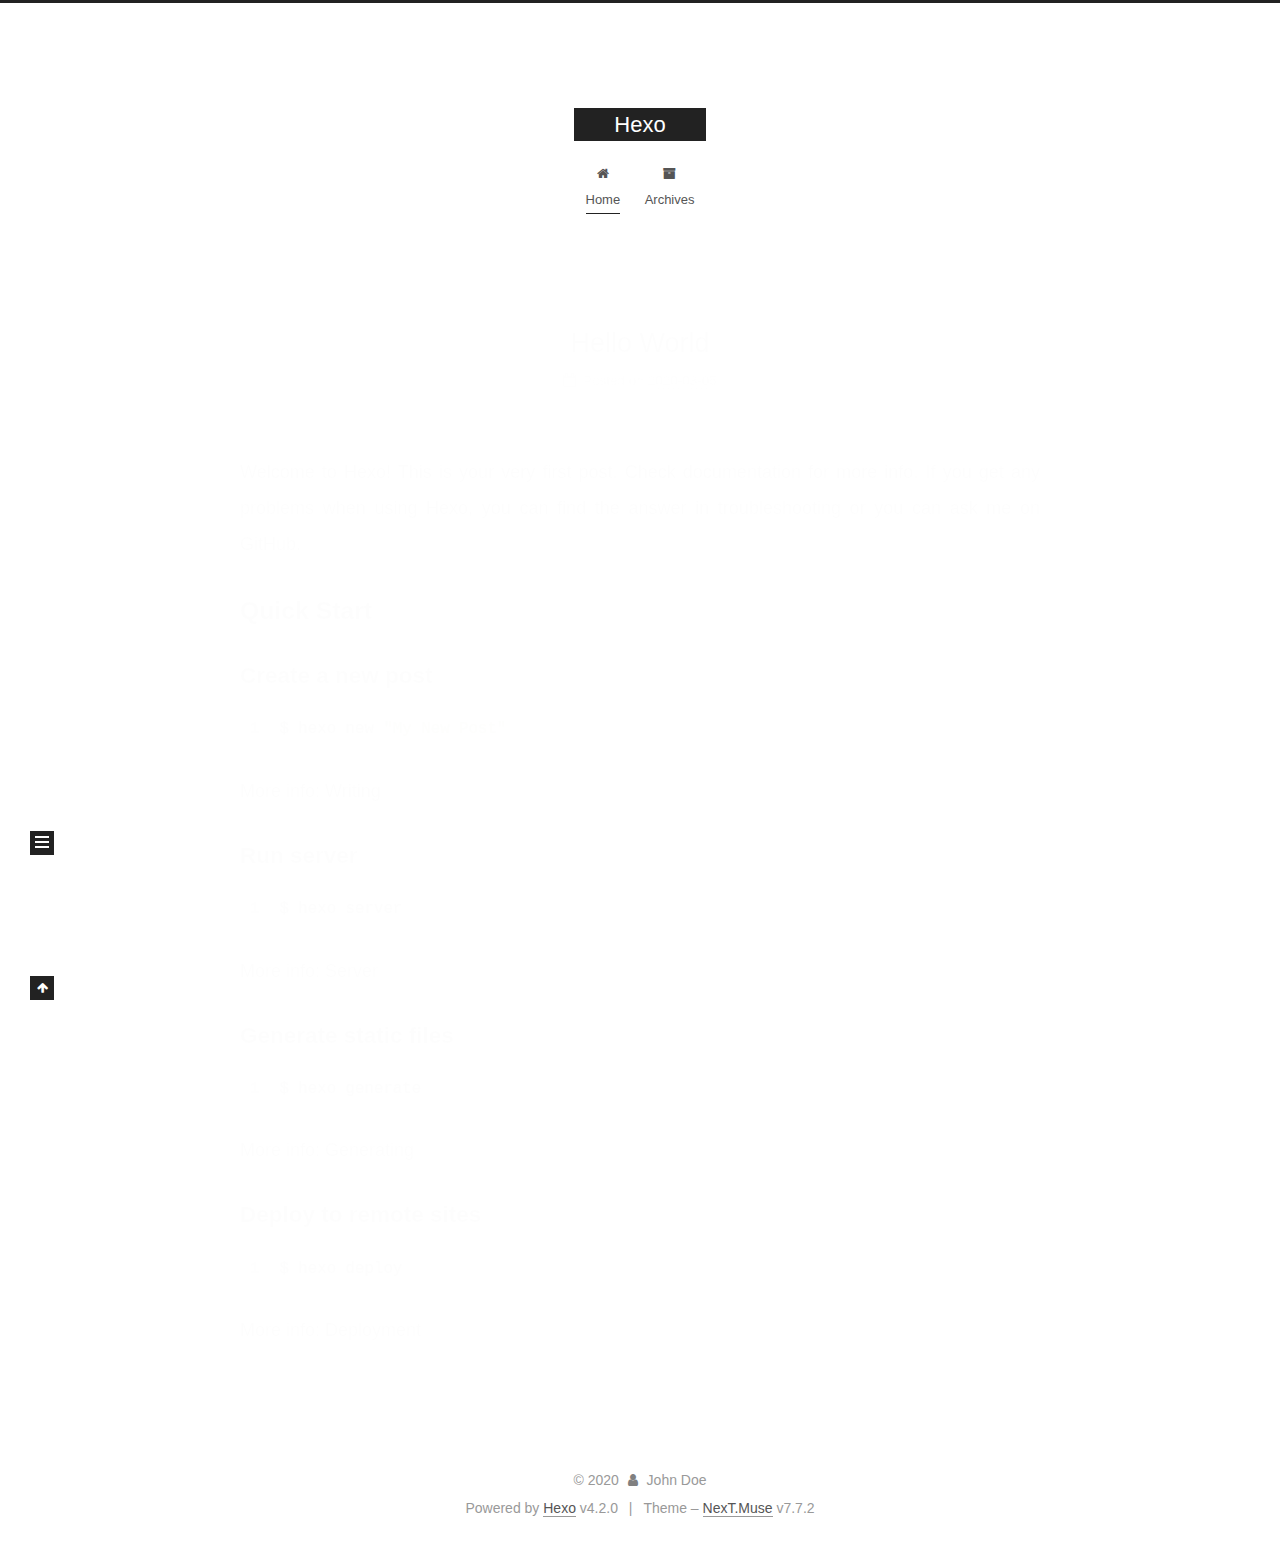
==== index.html @ c997bf0e "Site updated: 2020-03-05 22:31:22" ====
<!DOCTYPE html>
<html lang="en">
<head>
  <meta charset="UTF-8">
<meta name="viewport" content="width=device-width, initial-scale=1, maximum-scale=2">
<meta name="theme-color" content="#222">
<meta name="generator" content="Hexo 4.2.0">
  <link rel="apple-touch-icon" sizes="180x180" href="/images/apple-touch-icon-next.png">
  <link rel="icon" type="image/png" sizes="32x32" href="/images/favicon-32x32-next.png">
  <link rel="icon" type="image/png" sizes="16x16" href="/images/favicon-16x16-next.png">
  <link rel="mask-icon" href="/images/logo.svg" color="#222">

<link rel="stylesheet" href="/css/main.css">


<link rel="stylesheet" href="/lib/font-awesome/css/font-awesome.min.css">

<script id="hexo-configurations">
    var NexT = window.NexT || {};
    var CONFIG = {"hostname":"yoursite.com","root":"/","scheme":"Muse","version":"7.7.2","exturl":false,"sidebar":{"position":"left","display":"post","padding":18,"offset":12,"onmobile":false},"copycode":{"enable":false,"show_result":false,"style":null},"back2top":{"enable":true,"sidebar":false,"scrollpercent":false},"bookmark":{"enable":false,"color":"#222","save":"auto"},"fancybox":false,"mediumzoom":false,"lazyload":false,"pangu":false,"comments":{"style":"tabs","active":null,"storage":true,"lazyload":false,"nav":null},"algolia":{"hits":{"per_page":10},"labels":{"input_placeholder":"Search for Posts","hits_empty":"We didn't find any results for the search: ${query}","hits_stats":"${hits} results found in ${time} ms"}},"localsearch":{"enable":false,"trigger":"auto","top_n_per_article":1,"unescape":false,"preload":false},"motion":{"enable":true,"async":false,"transition":{"post_block":"fadeIn","post_header":"slideDownIn","post_body":"slideDownIn","coll_header":"slideLeftIn","sidebar":"slideUpIn"}}};
  </script>

  <meta property="og:type" content="website">
<meta property="og:title" content="Hexo">
<meta property="og:url" content="http://yoursite.com/index.html">
<meta property="og:site_name" content="Hexo">
<meta property="og:locale" content="en_US">
<meta property="article:author" content="John Doe">
<meta name="twitter:card" content="summary">

<link rel="canonical" href="http://yoursite.com/">


<script id="page-configurations">
  // https://hexo.io/docs/variables.html
  CONFIG.page = {
    sidebar: "",
    isHome : true,
    isPost : false
  };
</script>

  <title>Hexo</title>
  






  <noscript>
  <style>
  .use-motion .brand,
  .use-motion .menu-item,
  .sidebar-inner,
  .use-motion .post-block,
  .use-motion .pagination,
  .use-motion .comments,
  .use-motion .post-header,
  .use-motion .post-body,
  .use-motion .collection-header { opacity: initial; }

  .use-motion .site-title,
  .use-motion .site-subtitle {
    opacity: initial;
    top: initial;
  }

  .use-motion .logo-line-before i { left: initial; }
  .use-motion .logo-line-after i { right: initial; }
  </style>
</noscript>

</head>

<body itemscope itemtype="http://schema.org/WebPage">
  <div class="container use-motion">
    <div class="headband"></div>

    <header class="header" itemscope itemtype="http://schema.org/WPHeader">
      <div class="header-inner"><div class="site-brand-container">
  <div class="site-nav-toggle">
    <div class="toggle" aria-label="Toggle navigation bar">
      <span class="toggle-line toggle-line-first"></span>
      <span class="toggle-line toggle-line-middle"></span>
      <span class="toggle-line toggle-line-last"></span>
    </div>
  </div>

  <div class="site-meta">

    <div>
      <a href="/" class="brand" rel="start">
        <span class="logo-line-before"><i></i></span>
        <span class="site-title">Hexo</span>
        <span class="logo-line-after"><i></i></span>
      </a>
    </div>
  </div>

  <div class="site-nav-right">
    <div class="toggle popup-trigger">
    </div>
  </div>
</div>


<nav class="site-nav">
  
  <ul id="menu" class="menu">
        <li class="menu-item menu-item-home">

    <a href="/" rel="section"><i class="fa fa-fw fa-home"></i>Home</a>

  </li>
        <li class="menu-item menu-item-archives">

    <a href="/archives/" rel="section"><i class="fa fa-fw fa-archive"></i>Archives</a>

  </li>
  </ul>

</nav>
</div>
    </header>

    
  <div class="back-to-top">
    <i class="fa fa-arrow-up"></i>
    <span>0%</span>
  </div>


    <main class="main">
      <div class="main-inner">
        <div class="content-wrap">
          

          <div class="content">
            

  <div class="posts-expand">
        
  
  
  <article itemscope itemtype="http://schema.org/Article" class="post-block home" lang="en">
    <link itemprop="mainEntityOfPage" href="http://yoursite.com/2020/03/05/hello-world/">

    <span hidden itemprop="author" itemscope itemtype="http://schema.org/Person">
      <meta itemprop="image" content="/images/avatar.gif">
      <meta itemprop="name" content="John Doe">
      <meta itemprop="description" content="">
    </span>

    <span hidden itemprop="publisher" itemscope itemtype="http://schema.org/Organization">
      <meta itemprop="name" content="Hexo">
    </span>
      <header class="post-header">
        <h1 class="post-title" itemprop="name headline">
          
            <a href="/2020/03/05/hello-world/" class="post-title-link" itemprop="url">Hello World</a>
        </h1>

        <div class="post-meta">
            <span class="post-meta-item">
              <span class="post-meta-item-icon">
                <i class="fa fa-calendar-o"></i>
              </span>
              <span class="post-meta-item-text">Posted on</span>

              <time title="Created: 2020-03-05 21:38:35" itemprop="dateCreated datePublished" datetime="2020-03-05T21:38:35+08:00">2020-03-05</time>
            </span>

          

        </div>
      </header>

    
    
    
    <div class="post-body" itemprop="articleBody">

      
          <p>Welcome to <a href="https://hexo.io/" target="_blank" rel="noopener">Hexo</a>! This is your very first post. Check <a href="https://hexo.io/docs/" target="_blank" rel="noopener">documentation</a> for more info. If you get any problems when using Hexo, you can find the answer in <a href="https://hexo.io/docs/troubleshooting.html" target="_blank" rel="noopener">troubleshooting</a> or you can ask me on <a href="https://github.com/hexojs/hexo/issues" target="_blank" rel="noopener">GitHub</a>.</p>
<h2 id="Quick-Start"><a href="#Quick-Start" class="headerlink" title="Quick Start"></a>Quick Start</h2><h3 id="Create-a-new-post"><a href="#Create-a-new-post" class="headerlink" title="Create a new post"></a>Create a new post</h3><figure class="highlight bash"><table><tr><td class="gutter"><pre><span class="line">1</span><br></pre></td><td class="code"><pre><span class="line">$ hexo new <span class="string">"My New Post"</span></span><br></pre></td></tr></table></figure>

<p>More info: <a href="https://hexo.io/docs/writing.html" target="_blank" rel="noopener">Writing</a></p>
<h3 id="Run-server"><a href="#Run-server" class="headerlink" title="Run server"></a>Run server</h3><figure class="highlight bash"><table><tr><td class="gutter"><pre><span class="line">1</span><br></pre></td><td class="code"><pre><span class="line">$ hexo server</span><br></pre></td></tr></table></figure>

<p>More info: <a href="https://hexo.io/docs/server.html" target="_blank" rel="noopener">Server</a></p>
<h3 id="Generate-static-files"><a href="#Generate-static-files" class="headerlink" title="Generate static files"></a>Generate static files</h3><figure class="highlight bash"><table><tr><td class="gutter"><pre><span class="line">1</span><br></pre></td><td class="code"><pre><span class="line">$ hexo generate</span><br></pre></td></tr></table></figure>

<p>More info: <a href="https://hexo.io/docs/generating.html" target="_blank" rel="noopener">Generating</a></p>
<h3 id="Deploy-to-remote-sites"><a href="#Deploy-to-remote-sites" class="headerlink" title="Deploy to remote sites"></a>Deploy to remote sites</h3><figure class="highlight bash"><table><tr><td class="gutter"><pre><span class="line">1</span><br></pre></td><td class="code"><pre><span class="line">$ hexo deploy</span><br></pre></td></tr></table></figure>

<p>More info: <a href="https://hexo.io/docs/one-command-deployment.html" target="_blank" rel="noopener">Deployment</a></p>

      
    </div>

    
    
    
      <footer class="post-footer">
        <div class="post-eof"></div>
      </footer>
  </article>
  
  
  

  </div>

  



          </div>
          

<script>
  window.addEventListener('tabs:register', () => {
    let { activeClass } = CONFIG.comments;
    if (CONFIG.comments.storage) {
      activeClass = localStorage.getItem('comments_active') || activeClass;
    }
    if (activeClass) {
      let activeTab = document.querySelector(`a[href="#comment-${activeClass}"]`);
      if (activeTab) {
        activeTab.click();
      }
    }
  });
  if (CONFIG.comments.storage) {
    window.addEventListener('tabs:click', event => {
      if (!event.target.matches('.tabs-comment .tab-content .tab-pane')) return;
      let commentClass = event.target.classList[1];
      localStorage.setItem('comments_active', commentClass);
    });
  }
</script>

        </div>
          
  
  <div class="toggle sidebar-toggle">
    <span class="toggle-line toggle-line-first"></span>
    <span class="toggle-line toggle-line-middle"></span>
    <span class="toggle-line toggle-line-last"></span>
  </div>

  <aside class="sidebar">
    <div class="sidebar-inner">

      <ul class="sidebar-nav motion-element">
        <li class="sidebar-nav-toc">
          Table of Contents
        </li>
        <li class="sidebar-nav-overview">
          Overview
        </li>
      </ul>

      <!--noindex-->
      <div class="post-toc-wrap sidebar-panel">
      </div>
      <!--/noindex-->

      <div class="site-overview-wrap sidebar-panel">
        <div class="site-author motion-element" itemprop="author" itemscope itemtype="http://schema.org/Person">
  <p class="site-author-name" itemprop="name">John Doe</p>
  <div class="site-description" itemprop="description"></div>
</div>
<div class="site-state-wrap motion-element">
  <nav class="site-state">
      <div class="site-state-item site-state-posts">
          <a href="/archives/">
        
          <span class="site-state-item-count">1</span>
          <span class="site-state-item-name">posts</span>
        </a>
      </div>
  </nav>
</div>



      </div>

    </div>
  </aside>
  <div id="sidebar-dimmer"></div>


      </div>
    </main>

    <footer class="footer">
      <div class="footer-inner">
        

<div class="copyright">
  
  &copy; 
  <span itemprop="copyrightYear">2020</span>
  <span class="with-love">
    <i class="fa fa-user"></i>
  </span>
  <span class="author" itemprop="copyrightHolder">John Doe</span>
</div>
  <div class="powered-by">Powered by <a href="https://hexo.io/" class="theme-link" rel="noopener" target="_blank">Hexo</a> v4.2.0
  </div>
  <span class="post-meta-divider">|</span>
  <div class="theme-info">Theme – <a href="https://muse.theme-next.org/" class="theme-link" rel="noopener" target="_blank">NexT.Muse</a> v7.7.2
  </div>

        








      </div>
    </footer>
  </div>

  
  <script src="/lib/anime.min.js"></script>
  <script src="/lib/velocity/velocity.min.js"></script>
  <script src="/lib/velocity/velocity.ui.min.js"></script>

<script src="/js/utils.js"></script>

<script src="/js/motion.js"></script>


<script src="/js/schemes/muse.js"></script>


<script src="/js/next-boot.js"></script>




  















  

  

</body>
</html>
---- css/main.css ----
:root {
  --body-bg-color: #fff;
  --content-bg-color: #fff;
  --card-bg-color: #f5f5f5;
  --text-color: #555;
  --link-color: #555;
  --link-hover-color: #222;
  --brand-color: #fff;
  --brand-hover-color: #fff;
  --table-row-odd-bg-color: #f9f9f9;
  --table-row-hover-bg-color: #f5f5f5;
  --menu-item-bg-color: #f5f5f5;
}
html {
  line-height: 1.15; /* 1 */
  -webkit-text-size-adjust: 100%; /* 2 */
}
body {
  margin: 0;
}
main {
  display: block;
}
h1 {
  font-size: 2em;
  margin: 0.67em 0;
}
hr {
  box-sizing: content-box; /* 1 */
  height: 0; /* 1 */
  overflow: visible; /* 2 */
}
pre {
  font-family: monospace, monospace; /* 1 */
  font-size: 1em; /* 2 */
}
a {
  background: transparent;
}
abbr[title] {
  border-bottom: none; /* 1 */
  text-decoration: underline; /* 2 */
  text-decoration: underline dotted; /* 2 */
}
b,
strong {
  font-weight: bolder;
}
code,
kbd,
samp {
  font-family: monospace, monospace; /* 1 */
  font-size: 1em; /* 2 */
}
small {
  font-size: 80%;
}
sub,
sup {
  font-size: 75%;
  line-height: 0;
  position: relative;
  vertical-align: baseline;
}
sub {
  bottom: -0.25em;
}
sup {
  top: -0.5em;
}
img {
  border-style: none;
}
button,
input,
optgroup,
select,
textarea {
  font-family: inherit; /* 1 */
  font-size: 100%; /* 1 */
  line-height: 1.15; /* 1 */
  margin: 0; /* 2 */
}
button,
input {
/* 1 */
  overflow: visible;
}
button,
select {
/* 1 */
  text-transform: none;
}
button,
[type='button'],
[type='reset'],
[type='submit'] {
  -webkit-appearance: button;
}
button::-moz-focus-inner,
[type='button']::-moz-focus-inner,
[type='reset']::-moz-focus-inner,
[type='submit']::-moz-focus-inner {
  border-style: none;
  padding: 0;
}
button:-moz-focusring,
[type='button']:-moz-focusring,
[type='reset']:-moz-focusring,
[type='submit']:-moz-focusring {
  outline: 1px dotted ButtonText;
}
fieldset {
  padding: 0.35em 0.75em 0.625em;
}
legend {
  box-sizing: border-box; /* 1 */
  color: inherit; /* 2 */
  display: table; /* 1 */
  max-width: 100%; /* 1 */
  padding: 0; /* 3 */
  white-space: normal; /* 1 */
}
progress {
  vertical-align: baseline;
}
textarea {
  overflow: auto;
}
[type='checkbox'],
[type='radio'] {
  box-sizing: border-box; /* 1 */
  padding: 0; /* 2 */
}
[type='number']::-webkit-inner-spin-button,
[type='number']::-webkit-outer-spin-button {
  height: auto;
}
[type='search'] {
  outline-offset: -2px; /* 2 */
  -webkit-appearance: textfield; /* 1 */
}
[type='search']::-webkit-search-decoration {
  -webkit-appearance: none;
}
::-webkit-file-upload-button {
  font: inherit; /* 2 */
  -webkit-appearance: button; /* 1 */
}
details {
  display: block;
}
summary {
  display: list-item;
}
template {
  display: none;
}
[hidden] {
  display: none;
}
::selection {
  background: #262a30;
  color: #fff;
}
html,
body {
  height: 100%;
}
body {
  background: var(--body-bg-color);
  color: var(--text-color);
  font-family: 'Lato', "PingFang SC", "Microsoft YaHei", sans-serif;
  font-size: 1em;
  line-height: 2;
}
@media (max-width: 991px) {
  body {
    padding-left: 0 !important;
    padding-right: 0 !important;
  }
}
h1,
h2,
h3,
h4,
h5,
h6 {
  font-family: 'Lato', "PingFang SC", "Microsoft YaHei", sans-serif;
  font-weight: bold;
  line-height: 1.5;
  margin: 20px 0 15px;
}
h1 {
  font-size: 1.5em;
}
h2 {
  font-size: 1.375em;
}
h3 {
  font-size: 1.25em;
}
h4 {
  font-size: 1.125em;
}
h5 {
  font-size: 1em;
}
h6 {
  font-size: 0.875em;
}
p {
  margin: 0 0 20px 0;
}
a,
span.exturl {
  border-bottom: 1px solid #999;
  color: var(--link-color);
  outline: 0;
  text-decoration: none;
  overflow-wrap: break-word;
  word-wrap: break-word;
  cursor: pointer;
}
a:hover,
span.exturl:hover {
  border-bottom-color: var(--link-hover-color);
  color: var(--link-hover-color);
}
iframe,
img,
video {
  display: block;
  margin-left: auto;
  margin-right: auto;
  max-width: 100%;
}
hr {
  background-image: repeating-linear-gradient(-45deg, #ddd, #ddd 4px, transparent 4px, transparent 8px);
  border: 0;
  height: 3px;
  margin: 40px 0;
}
blockquote {
  border-left: 4px solid #ddd;
  color: #666;
  margin: 0;
  padding: 0 15px;
}
blockquote cite::before {
  content: '-';
  padding: 0 5px;
}
dt {
  font-weight: bold;
}
dd {
  margin: 0;
  padding: 0;
}
kbd {
  background-color: #f5f5f5;
  background-image: linear-gradient(#eee, #fff, #eee);
  border: 1px solid #ccc;
  border-radius: 0.2em;
  box-shadow: 0.1em 0.1em 0.2em rgba(0,0,0,0.1);
  font-family: inherit;
  padding: 0.1em 0.3em;
  white-space: nowrap;
}
.table-container {
  overflow: auto;
}
table {
  border-collapse: collapse;
  border-spacing: 0;
  font-size: 0.875em;
  margin: 0 0 20px 0;
  width: 100%;
}
tbody tr:nth-of-type(odd) {
  background: var(--table-row-odd-bg-color);
}
tbody tr:hover {
  background: var(--table-row-hover-bg-color);
}
caption,
th,
td {
  font-weight: normal;
  padding: 8px;
  text-align: left;
  vertical-align: middle;
}
th,
td {
  border: 1px solid #ddd;
  border-bottom: 3px solid #ddd;
}
th {
  font-weight: 700;
  padding-bottom: 10px;
}
td {
  border-bottom-width: 1px;
}
.btn {
  background: #222;
  border: 2px solid #222;
  border-radius: 0;
  color: #fff;
  display: inline-block;
  font-size: 0.875em;
  line-height: 2;
  padding: 0 20px;
  text-decoration: none;
  transition-property: background-color;
  transition-delay: 0s;
  transition-duration: 0.2s;
  transition-timing-function: ease-in-out;
}
.btn:hover {
  background: #fff;
  border-color: #222;
  color: #222;
}
.btn + .btn {
  margin: 0 0 8px 8px;
}
.btn .fa-fw {
  text-align: left;
  width: 1.285714285714286em;
}
.toggle {
  line-height: 0;
}
.toggle .toggle-line {
  background: #fff;
  display: inline-block;
  height: 2px;
  left: 0;
  position: relative;
  top: 0;
  transition: all 0.4s;
  vertical-align: top;
  width: 100%;
}
.toggle .toggle-line:not(:first-child) {
  margin-top: 3px;
}
.toggle.toggle-arrow .toggle-line-first {
  left: 50%;
  top: 2px;
  transform: rotate(45deg);
  width: 50%;
}
.toggle.toggle-arrow .toggle-line-middle {
  left: 2px;
  width: 90%;
}
.toggle.toggle-arrow .toggle-line-last {
  left: 50%;
  top: -2px;
  transform: rotate(-45deg);
  width: 50%;
}
.toggle.toggle-close .toggle-line-first {
  transform: rotate(-45deg);
  top: 5px;
}
.toggle.toggle-close .toggle-line-middle {
  opacity: 0;
}
.toggle.toggle-close .toggle-line-last {
  transform: rotate(45deg);
  top: -5px;
}
.highlight,
pre {
  background: #f7f7f7;
  color: #4d4d4c;
  line-height: 1.6;
  margin: 0 auto 20px;
}
pre,
code {
  font-family: consolas, Menlo, monospace, "PingFang SC", "Microsoft YaHei";
}
code {
  background: #eee;
  border-radius: 3px;
  color: #555;
  padding: 2px 4px;
  overflow-wrap: break-word;
  word-wrap: break-word;
}
.highlight *::selection {
  background: #d6d6d6;
}
.highlight pre {
  border: 0;
  margin: 0;
  padding: 10px 0;
}
.highlight table {
  border: 0;
  margin: 0;
  width: auto;
}
.highlight td {
  border: 0;
  padding: 0;
}
.highlight figcaption {
  background: #eee;
  color: #4d4d4c;
  display: flex;
  font-size: 0.875em;
  justify-content: space-between;
  line-height: 1.2;
  padding: 0.5em;
}
.highlight figcaption a {
  color: #4d4d4c;
}
.highlight figcaption a:hover {
  border-bottom-color: #4d4d4c;
}
.highlight .gutter {
  -moz-user-select: none;
  -ms-user-select: none;
  -webkit-user-select: none;
  user-select: none;
}
.highlight .gutter pre {
  background: #eff2f3;
  color: #869194;
  padding-left: 10px;
  padding-right: 10px;
  text-align: right;
}
.highlight .code pre {
  background: #f7f7f7;
  padding-left: 10px;
  width: 100%;
}
.gist table {
  width: auto;
}
.gist table td {
  border: 0;
}
pre {
  overflow: auto;
  padding: 10px;
}
pre code {
  background: none;
  color: #4d4d4c;
  font-size: 0.875em;
  padding: 0;
  text-shadow: none;
}
pre .deletion {
  background: #fdd;
}
pre .addition {
  background: #dfd;
}
pre .meta {
  color: #eab700;
  -moz-user-select: none;
  -ms-user-select: none;
  -webkit-user-select: none;
  user-select: none;
}
pre .comment {
  color: #8e908c;
}
pre .variable,
pre .attribute,
pre .tag,
pre .name,
pre .regexp,
pre .ruby .constant,
pre .xml .tag .title,
pre .xml .pi,
pre .xml .doctype,
pre .html .doctype,
pre .css .id,
pre .css .class,
pre .css .pseudo {
  color: #c82829;
}
pre .number,
pre .preprocessor,
pre .built_in,
pre .builtin-name,
pre .literal,
pre .params,
pre .constant,
pre .command {
  color: #f5871f;
}
pre .ruby .class .title,
pre .css .rules .attribute,
pre .string,
pre .symbol,
pre .value,
pre .inheritance,
pre .header,
pre .ruby .symbol,
pre .xml .cdata,
pre .special,
pre .formula {
  color: #718c00;
}
pre .title,
pre .css .hexcolor {
  color: #3e999f;
}
pre .function,
pre .python .decorator,
pre .python .title,
pre .ruby .function .title,
pre .ruby .title .keyword,
pre .perl .sub,
pre .javascript .title,
pre .coffeescript .title {
  color: #4271ae;
}
pre .keyword,
pre .javascript .function {
  color: #8959a8;
}
.blockquote-center {
  border-left: none;
  margin: 40px 0;
  padding: 0;
  position: relative;
  text-align: center;
}
.blockquote-center::before,
.blockquote-center::after {
  background-repeat: no-repeat;
  background-size: 22px 22px;
  content: ' ';
  display: block;
  height: 24px;
  opacity: 0.2;
  position: absolute;
  width: 100%;
}
.blockquote-center::before {
  background-image: url("../images/quote-l.svg");
  background-position: 0 -6px;
  border-top: 1px solid #ccc;
  top: -20px;
}
.blockquote-center::after {
  background-image: url("../images/quote-r.svg");
  background-position: 100% 8px;
  border-bottom: 1px solid #ccc;
  bottom: -20px;
}
.blockquote-center p,
.blockquote-center div {
  text-align: center;
}
.post-body .group-picture img {
  margin: 0 auto;
  padding: 0 3px;
}
.group-picture-row {
  margin-bottom: 6px;
  overflow: hidden;
}
.group-picture-column {
  float: left;
  margin-bottom: 10px;
}
.post-body .label {
  color: #555;
  display: inline;
  padding: 0 2px;
}
.post-body .label.default {
  background: #f0f0f0;
}
.post-body .label.primary {
  background: #efe6f7;
}
.post-body .label.info {
  background: #e5f2f8;
}
.post-body .label.success {
  background: #e7f4e9;
}
.post-body .label.warning {
  background: #fcf6e1;
}
.post-body .label.danger {
  background: #fae8eb;
}
.post-body .tabs {
  margin-bottom: 20px;
}
.post-body .tabs,
.tabs-comment {
  display: block;
  padding-top: 10px;
  position: relative;
}
.post-body .tabs ul.nav-tabs,
.tabs-comment ul.nav-tabs {
  display: flex;
  flex-wrap: wrap;
  margin: 0;
  margin-bottom: -1px;
  padding: 0;
}
@media (max-width: 413px) {
  .post-body .tabs ul.nav-tabs,
  .tabs-comment ul.nav-tabs {
    display: block;
    margin-bottom: 5px;
  }
}
.post-body .tabs ul.nav-tabs li.tab,
.tabs-comment ul.nav-tabs li.tab {
  border-bottom: 1px solid #ddd;
  border-left: 1px solid transparent;
  border-right: 1px solid transparent;
  border-top: 3px solid transparent;
  flex-grow: 1;
  list-style-type: none;
  border-radius: 0 0 0 0;
}
@media (max-width: 413px) {
  .post-body .tabs ul.nav-tabs li.tab,
  .tabs-comment ul.nav-tabs li.tab {
    border-bottom: 1px solid transparent;
    border-left: 3px solid transparent;
    border-right: 1px solid transparent;
    border-top: 1px solid transparent;
  }
}
@media (max-width: 413px) {
  .post-body .tabs ul.nav-tabs li.tab,
  .tabs-comment ul.nav-tabs li.tab {
    border-radius: 0;
  }
}
.post-body .tabs ul.nav-tabs li.tab a,
.tabs-comment ul.nav-tabs li.tab a {
  border-bottom: initial;
  display: block;
  line-height: 1.8;
  outline: 0;
  padding: 0.25em 0.75em;
  text-align: center;
  transition-delay: 0s;
  transition-duration: 0.2s;
  transition-timing-function: ease-out;
}
.post-body .tabs ul.nav-tabs li.tab a i,
.tabs-comment ul.nav-tabs li.tab a i {
  width: 1.285714285714286em;
}
.post-body .tabs ul.nav-tabs li.tab.active,
.tabs-comment ul.nav-tabs li.tab.active {
  border-bottom: 1px solid transparent;
  border-left: 1px solid #ddd;
  border-right: 1px solid #ddd;
  border-top: 3px solid #fc6423;
}
@media (max-width: 413px) {
  .post-body .tabs ul.nav-tabs li.tab.active,
  .tabs-comment ul.nav-tabs li.tab.active {
    border-bottom: 1px solid #ddd;
    border-left: 3px solid #fc6423;
    border-right: 1px solid #ddd;
    border-top: 1px solid #ddd;
  }
}
.post-body .tabs ul.nav-tabs li.tab.active a,
.tabs-comment ul.nav-tabs li.tab.active a {
  color: var(--link-color);
  cursor: default;
}
.post-body .tabs .tab-content .tab-pane,
.tabs-comment .tab-content .tab-pane {
  border: 1px solid #ddd;
  border-top: 0;
  padding: 20px 20px 0 20px;
  border-radius: 0;
}
.post-body .tabs .tab-content .tab-pane:not(.active),
.tabs-comment .tab-content .tab-pane:not(.active) {
  display: none;
}
.post-body .tabs .tab-content .tab-pane.active,
.tabs-comment .tab-content .tab-pane.active {
  display: block;
}
.post-body .tabs .tab-content .tab-pane.active:nth-of-type(1),
.tabs-comment .tab-content .tab-pane.active:nth-of-type(1) {
  border-radius: 0 0 0 0;
}
@media (max-width: 413px) {
  .post-body .tabs .tab-content .tab-pane.active:nth-of-type(1),
  .tabs-comment .tab-content .tab-pane.active:nth-of-type(1) {
    border-radius: 0;
  }
}
.post-body .note {
  border-radius: 3px;
  margin-bottom: 20px;
  padding: 1em;
  position: relative;
  border: 1px solid #eee;
  border-left-width: 5px;
}
.post-body .note h2,
.post-body .note h3,
.post-body .note h4,
.post-body .note h5,
.post-body .note h6 {
  margin-top: 0;
  border-bottom: initial;
  margin-bottom: 0;
  padding-top: 0;
}
.post-body .note p:first-child,
.post-body .note ul:first-child,
.post-body .note ol:first-child,
.post-body .note table:first-child,
.post-body .note pre:first-child,
.post-body .note blockquote:first-child,
.post-body .note img:first-child {
  margin-top: 0;
}
.post-body .note p:last-child,
.post-body .note ul:last-child,
.post-body .note ol:last-child,
.post-body .note table:last-child,
.post-body .note pre:last-child,
.post-body .note blockquote:last-child,
.post-body .note img:last-child {
  margin-bottom: 0;
}
.post-body .note.default {
  border-left-color: #777;
}
.post-body .note.default h2,
.post-body .note.default h3,
.post-body .note.default h4,
.post-body .note.default h5,
.post-body .note.default h6 {
  color: #777;
}
.post-body .note.primary {
  border-left-color: #6f42c1;
}
.post-body .note.primary h2,
.post-body .note.primary h3,
.post-body .note.primary h4,
.post-body .note.primary h5,
.post-body .note.primary h6 {
  color: #6f42c1;
}
.post-body .note.info {
  border-left-color: #428bca;
}
.post-body .note.info h2,
.post-body .note.info h3,
.post-body .note.info h4,
.post-body .note.info h5,
.post-body .note.info h6 {
  color: #428bca;
}
.post-body .note.success {
  border-left-color: #5cb85c;
}
.post-body .note.success h2,
.post-body .note.success h3,
.post-body .note.success h4,
.post-body .note.success h5,
.post-body .note.success h6 {
  color: #5cb85c;
}
.post-body .note.warning {
  border-left-color: #f0ad4e;
}
.post-body .note.warning h2,
.post-body .note.warning h3,
.post-body .note.warning h4,
.post-body .note.warning h5,
.post-body .note.warning h6 {
  color: #f0ad4e;
}
.post-body .note.danger {
  border-left-color: #d9534f;
}
.post-body .note.danger h2,
.post-body .note.danger h3,
.post-body .note.danger h4,
.post-body .note.danger h5,
.post-body .note.danger h6 {
  color: #d9534f;
}
.pagination .prev,
.pagination .next,
.pagination .page-number,
.pagination .space {
  display: inline-block;
  margin: 0 10px;
  padding: 0 11px;
  position: relative;
  top: -1px;
}
@media (max-width: 767px) {
  .pagination .prev,
  .pagination .next,
  .pagination .page-number,
  .pagination .space {
    margin: 0 5px;
  }
}
.pagination {
  border-top: 1px solid #eee;
  margin: 120px 0 0;
  text-align: center;
}
.pagination .prev,
.pagination .next,
.pagination .page-number {
  border-bottom: 0;
  border-top: 1px solid #eee;
  transition-property: border-color;
  transition-delay: 0s;
  transition-duration: 0.2s;
  transition-timing-function: ease-in-out;
}
.pagination .prev:hover,
.pagination .next:hover,
.pagination .page-number:hover {
  border-top-color: #222;
}
.pagination .space {
  margin: 0;
  padding: 0;
}
.pagination .prev {
  margin-left: 0;
}
.pagination .next {
  margin-right: 0;
}
.pagination .page-number.current {
  background: #ccc;
  border-top-color: #ccc;
  color: #fff;
}
@media (max-width: 767px) {
  .pagination {
    border-top: none;
  }
  .pagination .prev,
  .pagination .next,
  .pagination .page-number {
    border-bottom: 1px solid #eee;
    border-top: 0;
    margin-bottom: 10px;
    padding: 0 10px;
  }
  .pagination .prev:hover,
  .pagination .next:hover,
  .pagination .page-number:hover {
    border-bottom-color: #222;
  }
}
.comments {
  margin: 60px 20px 0;
  overflow: hidden;
}
.comment-button-group {
  display: flex;
  flex-wrap: wrap-reverse;
  justify-content: center;
  margin: 1em 0;
}
.comment-button-group .comment-button {
  margin: 0.1em 0.2em;
}
.comment-button-group .comment-button.active {
  background: #fff;
  border-color: #222;
  color: #222;
}
.comment-position {
  display: none;
}
.comment-position.active {
  display: block;
}
.tabs-comment {
  background: var(--content-bg-color);
  margin-top: 4em;
  padding-top: 0;
}
.tabs-comment .comments {
  border: 0;
  box-shadow: none;
  margin-top: 0;
  padding-top: 0;
}
.container {
  min-height: 100%;
  position: relative;
}
.main-inner {
  margin: 0 auto;
  width: 700px;
}
@media (min-width: 1200px) {
  .main-inner {
    width: 800px;
  }
}
@media (min-width: 1600px) {
  .main-inner {
    width: 900px;
  }
}
.header {
  background: transparent;
}
.header-inner {
  margin: 0 auto;
  width: 700px;
}
@media (min-width: 1200px) {
  .header-inner {
    width: 800px;
  }
}
@media (min-width: 1600px) {
  .header-inner {
    width: 900px;
  }
}
.site-brand-container {
  display: flex;
  flex-shrink: 0;
  padding: 0 10px;
}
.headband {
  background: #222;
  height: 3px;
}
.site-meta {
  flex-grow: 1;
  text-align: center;
}
@media (max-width: 767px) {
  .site-meta {
    text-align: center;
  }
}
.brand {
  border-bottom: none;
  color: var(--brand-color);
  display: inline-block;
  line-height: 1.375em;
  padding: 0 40px;
  position: relative;
}
.brand:hover {
  color: var(--brand-hover-color);
}
.site-title {
  display: inline-block;
  font-family: 'Lato', "PingFang SC", "Microsoft YaHei", sans-serif;
  font-size: 1.375em;
  font-weight: normal;
  line-height: 1.5;
  vertical-align: top;
}
.site-subtitle {
  color: #999;
  font-size: 0.8125em;
  margin: 10px 0;
}
.use-motion .brand {
  opacity: 0;
}
.use-motion .site-title,
.use-motion .site-subtitle,
.use-motion .custom-logo-image {
  opacity: 0;
  position: relative;
  top: -10px;
}
.site-nav-toggle,
.site-nav-right {
  display: none;
}
@media (max-width: 767px) {
  .site-nav-toggle,
  .site-nav-right {
    display: flex;
    flex-direction: column;
    justify-content: center;
  }
}
.site-nav-toggle .toggle,
.site-nav-right .toggle {
  color: var(--text-color);
  padding: 10px;
  width: 22px;
}
.site-nav-toggle .toggle .toggle-line,
.site-nav-right .toggle .toggle-line {
  background: var(--text-color);
  border-radius: 1px;
}
.site-nav {
  display: block;
}
@media (max-width: 767px) {
  .site-nav {
    clear: both;
    display: none;
  }
}
.site-nav.site-nav-on {
  display: block;
}
.menu {
  margin-top: 20px;
  padding-left: 0;
  text-align: center;
}
.menu-item {
  display: inline-block;
  list-style: none;
  margin: 0 10px;
}
@media (max-width: 767px) {
  .menu-item {
    display: block;
    margin-top: 10px;
  }
  .menu-item.menu-item-search {
    display: none;
  }
}
.menu-item a,
.menu-item span.exturl {
  border-bottom: 0;
  display: block;
  font-size: 0.8125em;
  transition-property: border-color;
  transition-delay: 0s;
  transition-duration: 0.2s;
  transition-timing-function: ease-in-out;
}
@media (hover: none) {
  .menu-item a:hover,
  .menu-item span.exturl:hover {
    border-bottom-color: transparent !important;
  }
}
.menu-item .fa {
  margin-right: 8px;
}
.menu-item .badge {
  display: inline-block;
  font-weight: bold;
  line-height: 1;
  margin-left: 0.35em;
  margin-top: 0.35em;
  text-align: center;
  white-space: nowrap;
}
@media (max-width: 767px) {
  .menu-item .badge {
    float: right;
    margin-left: 0;
  }
}
.menu-item-active a,
.menu .menu-item a:hover,
.menu .menu-item span.exturl:hover {
  background: var(--menu-item-bg-color);
}
.use-motion .menu-item {
  opacity: 0;
}
.sidebar {
  background: #222;
  bottom: 0;
  box-shadow: inset 0 2px 6px #000;
  position: fixed;
  top: 0;
}
@media (max-width: 991px) {
  .sidebar {
    display: none;
  }
}
.sidebar-inner {
  color: #999;
  padding: 18px 10px;
  text-align: center;
}
.cc-license {
  margin-top: 10px;
  text-align: center;
}
.cc-license .cc-opacity {
  border-bottom: none;
  opacity: 0.7;
}
.cc-license .cc-opacity:hover {
  opacity: 0.9;
}
.cc-license img {
  display: inline-block;
}
.site-author-image {
  border: 2px solid #333;
  display: block;
  margin: 0 auto;
  max-width: 96px;
  padding: 2px;
}
.site-author-name {
  color: #f5f5f5;
  font-weight: normal;
  margin: 5px 0 0;
  text-align: center;
}
.site-description {
  color: #999;
  font-size: 1em;
  margin-top: 5px;
  text-align: center;
}
.links-of-author {
  margin-top: 15px;
}
.links-of-author a,
.links-of-author span.exturl {
  border-bottom-color: #555;
  display: inline-block;
  font-size: 0.8125em;
  margin-bottom: 10px;
  margin-right: 10px;
  vertical-align: middle;
}
.links-of-author a::before,
.links-of-author span.exturl::before {
  background: #d1ffff;
  border-radius: 50%;
  content: ' ';
  display: inline-block;
  height: 4px;
  margin-right: 3px;
  vertical-align: middle;
  width: 4px;
}
.sidebar-button {
  margin-top: 15px;
}
.sidebar-button a {
  border: 1px solid #fc6423;
  border-radius: 4px;
  color: #fc6423;
  display: inline-block;
  padding: 0 15px;
}
.sidebar-button a .fa {
  margin-right: 5px;
}
.sidebar-button a:hover {
  background: #fc6423;
  border: 1px solid #fc6423;
  color: #fff;
}
.sidebar-button a:hover .fa {
  color: #fff;
}
.links-of-blogroll {
  font-size: 0.8125em;
  margin-top: 10px;
}
.links-of-blogroll-title {
  font-size: 0.875em;
  font-weight: 600;
  margin-top: 0;
}
.links-of-blogroll-list {
  list-style: none;
  margin: 0;
  padding: 0;
}
#sidebar-dimmer {
  display: none;
}
@media (max-width: 767px) {
  #sidebar-dimmer {
    background: #000;
    display: block;
    height: 100%;
    left: 100%;
    opacity: 0;
    position: fixed;
    top: 0;
    width: 100%;
    z-index: 1100;
  }
  .sidebar-active + #sidebar-dimmer {
    opacity: 0.7;
    transform: translateX(-100%);
    transition: opacity 0.5s;
  }
}
.sidebar-nav {
  margin: 0;
  padding-bottom: 20px;
  padding-left: 0;
}
.sidebar-nav li {
  border-bottom: 1px solid transparent;
  color: #555;
  cursor: pointer;
  display: inline-block;
  font-size: 0.875em;
}
.sidebar-nav li.sidebar-nav-overview {
  margin-left: 10px;
}
.sidebar-nav li:hover {
  color: #f5f5f5;
}
.sidebar-nav .sidebar-nav-active {
  border-bottom-color: #87daff;
  color: #87daff;
}
.sidebar-nav .sidebar-nav-active:hover {
  color: #87daff;
}
.sidebar-panel {
  display: none;
  overflow-x: hidden;
  overflow-y: auto;
}
.sidebar-panel-active {
  display: block;
}
.sidebar-toggle {
  background: #222;
  bottom: 45px;
  cursor: pointer;
  height: 14px;
  left: 30px;
  padding: 5px;
  position: fixed;
  width: 14px;
  z-index: 1300;
}
@media (max-width: 991px) {
  .sidebar-toggle {
    left: 20px;
    opacity: 0.8;
    display: none;
  }
}
.sidebar-toggle:hover .toggle-line {
  background: #87daff;
}
.post-toc {
  font-size: 0.875em;
}
.post-toc ol {
  list-style: none;
  margin: 0;
  padding: 0 2px 5px 10px;
  text-align: left;
}
.post-toc ol > ol {
  padding-left: 0;
}
.post-toc ol a {
  transition-property: all;
  transition-delay: 0s;
  transition-duration: 0.2s;
  transition-timing-function: ease-in-out;
}
.post-toc .nav-item {
  line-height: 1.8;
  overflow: hidden;
  text-overflow: ellipsis;
  white-space: nowrap;
}
.post-toc .nav .nav-child {
  display: none;
}
.post-toc .nav .active > .nav-child {
  display: block;
}
.post-toc .nav .active-current > .nav-child {
  display: block;
}
.post-toc .nav .active-current > .nav-child > .nav-item {
  display: block;
}
.post-toc .nav .active > a {
  border-bottom-color: #87daff;
  color: #87daff;
}
.post-toc .nav .active-current > a {
  color: #87daff;
}
.post-toc .nav .active-current > a:hover {
  color: #87daff;
}
.site-state {
  display: flex;
  justify-content: center;
  line-height: 1.4;
  margin-top: 10px;
  overflow: hidden;
  text-align: center;
  white-space: nowrap;
}
.site-state-item {
  padding: 0 15px;
}
.site-state-item:not(:first-child) {
  border-left: 1px solid #333;
}
.site-state-item a {
  border-bottom: none;
}
.site-state-item-count {
  display: block;
  font-size: 1.25em;
  font-weight: 600;
  text-align: center;
}
.site-state-item-name {
  color: inherit;
  font-size: 0.875em;
}
.footer {
  color: #999;
  font-size: 0.875em;
  padding: 20px 0;
}
.footer.footer-fixed {
  bottom: 0;
  left: 0;
  position: absolute;
  right: 0;
}
.footer-inner {
  box-sizing: border-box;
  margin: 0 auto;
  text-align: center;
  width: 700px;
}
@media (min-width: 1200px) {
  .footer-inner {
    width: 800px;
  }
}
@media (min-width: 1600px) {
  .footer-inner {
    width: 900px;
  }
}
.with-love {
  color: #808080;
  display: inline-block;
  margin: 0 5px;
}
.powered-by,
.theme-info {
  display: inline-block;
}
@-moz-keyframes iconAnimate {
  0%, 100% {
    transform: scale(1);
  }
  10%, 30% {
    transform: scale(0.9);
  }
  20%, 40%, 60%, 80% {
    transform: scale(1.1);
  }
  50%, 70% {
    transform: scale(1.1);
  }
}
@-webkit-keyframes iconAnimate {
  0%, 100% {
    transform: scale(1);
  }
  10%, 30% {
    transform: scale(0.9);
  }
  20%, 40%, 60%, 80% {
    transform: scale(1.1);
  }
  50%, 70% {
    transform: scale(1.1);
  }
}
@-o-keyframes iconAnimate {
  0%, 100% {
    transform: scale(1);
  }
  10%, 30% {
    transform: scale(0.9);
  }
  20%, 40%, 60%, 80% {
    transform: scale(1.1);
  }
  50%, 70% {
    transform: scale(1.1);
  }
}
@keyframes iconAnimate {
  0%, 100% {
    transform: scale(1);
  }
  10%, 30% {
    transform: scale(0.9);
  }
  20%, 40%, 60%, 80% {
    transform: scale(1.1);
  }
  50%, 70% {
    transform: scale(1.1);
  }
}
.back-to-top {
  font-size: 12px;
  text-align: center;
  transition-delay: 0s;
  transition-duration: 0.2s;
  transition-timing-function: ease-in-out;
}
.back-to-top {
  background: #222;
  bottom: -100px;
  box-sizing: border-box;
  color: #fff;
  cursor: pointer;
  left: 30px;
  opacity: 1;
  padding: 0 6px;
  position: fixed;
  transition-property: bottom;
  z-index: 1300;
  width: 24px;
}
.back-to-top span {
  display: none;
}
.back-to-top:hover {
  color: #87daff;
}
.back-to-top.back-to-top-on {
  bottom: 19px;
}
@media (max-width: 991px) {
  .back-to-top {
    left: 20px;
    opacity: 0.8;
  }
}
.post-body {
  font-family: 'Lato', "PingFang SC", "Microsoft YaHei", sans-serif;
  overflow-wrap: break-word;
  word-wrap: break-word;
}
@media (min-width: 1200px) {
  .post-body {
    font-size: 1.125em;
  }
}
.post-body span.exturl .fa {
  font-size: 0.875em;
  margin-left: 4px;
}
.post-body .image-caption,
.post-body .figure .caption {
  color: #999;
  font-size: 0.875em;
  font-weight: bold;
  line-height: 1;
  margin: -20px auto 15px;
  text-align: center;
}
.post-sticky-flag {
  display: inline-block;
  transform: rotate(30deg);
}
.post-button {
  margin-top: 40px;
  text-align: center;
}
.use-motion .post-block,
.use-motion .pagination,
.use-motion .comments {
  opacity: 0;
}
.use-motion .post-header {
  opacity: 0;
}
.use-motion .post-body {
  opacity: 0;
}
.use-motion .collection-header {
  opacity: 0;
}
.posts-collapse {
  margin-left: 55px;
  position: relative;
}
@media (max-width: 767px) {
  .posts-collapse {
    margin-left: 20px;
    margin-right: 20px;
  }
}
.posts-collapse .collection-title {
  font-size: 1.125em;
  position: relative;
}
.posts-collapse .collection-title::before {
  background: #999;
  border: 1px solid #fff;
  border-radius: 50%;
  content: ' ';
  height: 10px;
  left: 0;
  margin-left: -6px;
  margin-top: -4px;
  position: absolute;
  top: 50%;
  width: 10px;
}
.posts-collapse .collection-year {
  margin: 60px 0;
  position: relative;
}
.posts-collapse .collection-year::before {
  background: #bbb;
  border-radius: 50%;
  content: ' ';
  height: 8px;
  left: 0;
  margin-left: -4px;
  margin-top: -4px;
  position: absolute;
  top: 50%;
  width: 8px;
}
.posts-collapse .collection-header {
  display: inline-block;
  margin: 0 0 0 20px;
}
.posts-collapse .collection-header small {
  color: #bbb;
  margin-left: 5px;
}
.posts-collapse .post-header {
  border-bottom: 1px dashed #ccc;
  margin: 30px 0;
  padding-left: 15px;
  position: relative;
  transition-property: border;
  transition-delay: 0s;
  transition-duration: 0.2s;
  transition-timing-function: ease-in-out;
}
.posts-collapse .post-header::before {
  background: #bbb;
  border: 1px solid #fff;
  border-radius: 50%;
  content: ' ';
  height: 6px;
  left: 0;
  margin-left: -4px;
  position: absolute;
  top: 0.75em;
  transition-property: background;
  width: 6px;
  transition-delay: 0s;
  transition-duration: 0.2s;
  transition-timing-function: ease-in-out;
}
.posts-collapse .post-header:hover {
  border-bottom-color: #666;
}
.posts-collapse .post-header:hover::before {
  background: #222;
}
.posts-collapse .post-meta {
  display: inline;
  font-size: 0.75em;
  margin-right: 10px;
}
.posts-collapse .post-title {
  display: inline;
  font-size: 1em;
  font-weight: normal;
}
.posts-collapse .post-title a,
.posts-collapse .post-title span.exturl {
  border-bottom: none;
  color: var(--link-color);
}
.posts-collapse::before {
  background: #f5f5f5;
  content: ' ';
  height: 100%;
  left: 0;
  margin-left: -2px;
  position: absolute;
  top: 1.25em;
  width: 4px;
}
.posts-collapse .fa-external-link {
  font-size: 0.875em;
  margin-left: 5px;
}
.post-eof {
  background: #ccc;
  height: 1px;
  margin: 80px auto 60px;
  text-align: center;
  width: 8%;
}
.post-block:last-child .post-eof {
  display: none;
}
.posts-expand {
  padding-top: 40px;
}
@media (max-width: 767px) {
  .posts-expand {
    margin: 0 20px;
  }
}
@media (min-width: 992px) {
  .post-body {
    text-align: justify;
  }
}
@media (max-width: 991px) {
  .post-body {
    text-align: justify;
  }
}
.post-body h1,
.post-body h2,
.post-body h3,
.post-body h4,
.post-body h5,
.post-body h6 {
  padding-top: 10px;
}
.post-body h1 .header-anchor,
.post-body h2 .header-anchor,
.post-body h3 .header-anchor,
.post-body h4 .header-anchor,
.post-body h5 .header-anchor,
.post-body h6 .header-anchor {
  border-bottom-style: none;
  color: #ccc;
  float: right;
  margin-left: 10px;
  visibility: hidden;
}
.post-body h1 .header-anchor:hover,
.post-body h2 .header-anchor:hover,
.post-body h3 .header-anchor:hover,
.post-body h4 .header-anchor:hover,
.post-body h5 .header-anchor:hover,
.post-body h6 .header-anchor:hover {
  color: inherit;
}
.post-body h1:hover .header-anchor,
.post-body h2:hover .header-anchor,
.post-body h3:hover .header-anchor,
.post-body h4:hover .header-anchor,
.post-body h5:hover .header-anchor,
.post-body h6:hover .header-anchor {
  visibility: visible;
}
.post-body iframe,
.post-body img,
.post-body video {
  margin-bottom: 20px;
}
.post-body .video-container {
  height: 0;
  margin-bottom: 20px;
  overflow: hidden;
  padding-top: 75%;
  position: relative;
  width: 100%;
}
.post-body .video-container iframe,
.post-body .video-container object,
.post-body .video-container embed {
  height: 100%;
  left: 0;
  margin: 0;
  position: absolute;
  top: 0;
  width: 100%;
}
.post-gallery {
  align-items: center;
  display: grid;
  grid-gap: 10px;
  grid-template-columns: 1fr 1fr 1fr;
  margin-bottom: 20px;
}
@media (max-width: 767px) {
  .post-gallery {
    grid-template-columns: 1fr 1fr;
  }
}
.post-gallery a {
  border: 0;
}
.post-gallery img {
  margin: 0;
}
.posts-expand .post-header {
  font-size: 1.125em;
}
.posts-expand .post-title {
  font-weight: normal;
  margin: initial;
  text-align: center;
  overflow-wrap: break-word;
  word-wrap: break-word;
}
.posts-expand .post-title-link {
  border-bottom: none;
  color: var(--link-color);
  display: inline-block;
  position: relative;
  vertical-align: top;
}
.posts-expand .post-title-link::before {
  background: var(--link-color);
  bottom: 0;
  content: '';
  height: 2px;
  left: 0;
  position: absolute;
  transform: scaleX(0);
  visibility: hidden;
  width: 100%;
  transition-delay: 0s;
  transition-duration: 0.2s;
  transition-timing-function: ease-in-out;
}
.posts-expand .post-title-link:hover::before {
  transform: scaleX(1);
  visibility: visible;
}
.posts-expand .post-title-link .fa {
  font-size: 0.875em;
  margin-left: 5px;
}
.posts-expand .post-meta {
  color: #999;
  font-family: 'Lato', "PingFang SC", "Microsoft YaHei", sans-serif;
  font-size: 0.75em;
  margin: 3px 0 60px 0;
  text-align: center;
}
.posts-expand .post-meta .post-description {
  font-size: 0.875em;
  margin-top: 2px;
}
.posts-expand .post-meta time {
  border-bottom: 1px dashed #999;
  cursor: pointer;
}
.post-meta .post-meta-item + .post-meta-item::before {
  content: '|';
  margin: 0 0.5em;
}
.post-meta-divider {
  margin: 0 0.5em;
}
.post-meta-item-icon {
  margin-right: 3px;
}
@media (max-width: 991px) {
  .post-meta-item-icon {
    display: inline-block;
  }
}
@media (max-width: 991px) {
  .post-meta-item-text {
    display: none;
  }
}
.post-nav {
  border-top: 1px solid #eee;
  display: flex;
  justify-content: space-between;
  margin-top: 15px;
  padding-top: 10px;
}
.post-nav-item {
  flex: 1;
}
.post-nav-item a {
  border-bottom: none;
  display: block;
  font-size: 0.875em;
  line-height: 1.6;
  position: relative;
}
.post-nav-item a:active {
  top: 2px;
}
.post-nav-item .fa {
  font-size: 0.75em;
}
.post-nav-item:first-child {
  margin-right: 15px;
}
.post-nav-item:first-child a {
  padding-left: 5px;
}
.post-nav-item:first-child .fa {
  margin-right: 5px;
}
.post-nav-item:last-child {
  margin-left: 15px;
  text-align: right;
}
.post-nav-item:last-child a {
  padding-right: 5px;
}
.post-nav-item:last-child .fa {
  margin-left: 5px;
}
.rtl.post-body p,
.rtl.post-body a,
.rtl.post-body h1,
.rtl.post-body h2,
.rtl.post-body h3,
.rtl.post-body h4,
.rtl.post-body h5,
.rtl.post-body h6,
.rtl.post-body li,
.rtl.post-body ul,
.rtl.post-body ol {
  direction: rtl;
  font-family: UKIJ Ekran;
}
.rtl.post-title {
  font-family: UKIJ Ekran;
}
.post-tags {
  margin-top: 40px;
  text-align: center;
}
.post-tags a {
  display: inline-block;
  font-size: 0.8125em;
}
.post-tags a:not(:last-child) {
  margin-right: 10px;
}
.post-widgets {
  border-top: 1px solid #eee;
  margin-top: 15px;
  text-align: center;
}
.wp_rating {
  height: 20px;
  line-height: 20px;
  margin-top: 10px;
  padding-top: 6px;
  text-align: center;
}
.social-like {
  display: flex;
  font-size: 0.875em;
  justify-content: center;
  text-align: center;
}
.reward-container {
  margin: 20px auto;
  padding: 10px 0;
  text-align: center;
  width: 90%;
}
.reward-container button {
  background: #ff2a2a;
  border: 0;
  border-radius: 5px;
  color: #fff;
  cursor: pointer;
  line-height: 2;
  outline: 0;
  padding: 0 15px;
  vertical-align: text-top;
}
.reward-container button:hover {
  background: #f55;
}
#qr {
  padding-top: 20px;
}
#qr a {
  border: 0;
}
#qr img {
  display: inline-block;
  margin: 0.8em 2em 0 2em;
  max-width: 100%;
  width: 180px;
}
#qr p {
  text-align: center;
}
.category-all-page .category-all-title {
  text-align: center;
}
.category-all-page .category-all {
  margin-top: 20px;
}
.category-all-page .category-list {
  list-style: none;
  margin: 0;
  padding: 0;
}
.category-all-page .category-list-item {
  margin: 5px 10px;
}
.category-all-page .category-list-count {
  color: #bbb;
}
.category-all-page .category-list-count::before {
  content: ' (';
  display: inline;
}
.category-all-page .category-list-count::after {
  content: ') ';
  display: inline;
}
.category-all-page .category-list-child {
  padding-left: 10px;
}
.event-list {
  padding: 0;
}
.event-list hr {
  background: #222;
  margin: 20px 0 45px 0;
}
.event-list hr::after {
  background: #222;
  color: #fff;
  content: 'NOW';
  display: inline-block;
  font-weight: bold;
  padding: 0 5px;
  text-align: right;
}
.event-list .event {
  background: #222;
  margin: 20px 0;
  min-height: 40px;
  padding: 15px 0 15px 10px;
}
.event-list .event .event-summary {
  color: #fff;
  margin: 0;
  padding-bottom: 3px;
}
.event-list .event .event-summary::before {
  animation: dot-flash 1s alternate infinite ease-in-out;
  color: #fff;
  content: '\f111';
  display: inline-block;
  font-family: 'FontAwesome';
  font-size: 10px;
  margin-right: 25px;
  vertical-align: middle;
}
.event-list .event .event-relative-time {
  color: #bbb;
  display: inline-block;
  font-size: 12px;
  font-weight: normal;
  padding-left: 12px;
}
.event-list .event .event-details {
  color: #fff;
  display: block;
  line-height: 18px;
  margin-left: 56px;
  padding-bottom: 6px;
  padding-top: 3px;
  text-indent: -24px;
}
.event-list .event .event-details::before {
  color: #fff;
  display: inline-block;
  font-family: 'FontAwesome';
  margin-right: 9px;
  text-align: center;
  text-indent: 0;
  width: 14px;
}
.event-list .event .event-details.event-location::before {
  content: '\f041';
}
.event-list .event .event-details.event-duration::before {
  content: '\f017';
}
.event-list .event-past {
  background: #f5f5f5;
}
.event-list .event-past .event-summary,
.event-list .event-past .event-details {
  color: #bbb;
  opacity: 0.9;
}
.event-list .event-past .event-summary::before,
.event-list .event-past .event-details::before {
  animation: none;
  color: #bbb;
}
@-moz-keyframes dot-flash {
  from {
    opacity: 1;
    transform: scale(1);
  }
  to {
    opacity: 0;
    transform: scale(0.8);
  }
}
@-webkit-keyframes dot-flash {
  from {
    opacity: 1;
    transform: scale(1);
  }
  to {
    opacity: 0;
    transform: scale(0.8);
  }
}
@-o-keyframes dot-flash {
  from {
    opacity: 1;
    transform: scale(1);
  }
  to {
    opacity: 0;
    transform: scale(0.8);
  }
}
@keyframes dot-flash {
  from {
    opacity: 1;
    transform: scale(1);
  }
  to {
    opacity: 0;
    transform: scale(0.8);
  }
}
ul.breadcrumb {
  font-size: 0.75em;
  list-style: none;
  margin: 1em 0;
  padding: 0 2em;
  text-align: center;
}
ul.breadcrumb li {
  display: inline;
}
ul.breadcrumb li + li::before {
  content: '/\00a0';
  font-weight: normal;
  padding: 0.5em;
}
ul.breadcrumb li + li:last-child {
  font-weight: bold;
}
.tag-cloud {
  text-align: center;
}
.tag-cloud a {
  display: inline-block;
  margin: 10px;
}
.tag-cloud a:hover {
  color: #222 !important;
}
@media (max-width: 767px) {
  .header-inner,
  .main-inner,
  .footer-inner {
    width: auto;
  }
}
.header-inner {
  padding-top: 100px;
}
@media (max-width: 767px) {
  .header-inner {
    padding-top: 50px;
  }
}
.main-inner {
  padding-bottom: 60px;
}
.content {
  padding-top: 70px;
}
@media (max-width: 767px) {
  .content {
    padding-top: 35px;
  }
}
embed {
  display: block;
  margin: 0 auto 25px auto;
}
.custom-logo .site-meta-headline {
  text-align: center;
}
.custom-logo .site-title {
  color: #222;
  margin: 10px auto 0;
}
.custom-logo .site-title a {
  border: 0;
}
.custom-logo-image {
  background: #fff;
  margin: 0 auto;
  max-width: 150px;
  padding: 5px;
}
.brand {
  background: #222;
}
@media (max-width: 767px) {
  .site-nav {
    border-bottom: 1px solid #ddd;
    border-top: 1px solid #ddd;
    left: 0;
    margin: 0;
    padding: 0;
    width: 100%;
  }
}
@media (max-width: 767px) {
  .menu {
    text-align: left;
  }
}
.menu-item-active a,
.menu .menu-item a:hover,
.menu .menu-item span.exturl:hover {
  background: transparent;
  border-bottom: 1px solid var(--link-hover-color) !important;
}
@media (max-width: 767px) {
  .menu-item-active a,
  .menu .menu-item a:hover,
  .menu .menu-item span.exturl:hover {
    border-bottom: 1px dotted #ddd !important;
  }
}
@media (max-width: 767px) {
  .menu .menu-item {
    margin: 0 10px;
  }
}
.menu .menu-item a,
.menu .menu-item span.exturl {
  border-bottom: 1px solid transparent;
}
@media (max-width: 767px) {
  .menu .menu-item a,
  .menu .menu-item span.exturl {
    padding: 5px 10px;
  }
}
@media (min-width: 768px) and (max-width: 991px) {
  .menu .menu-item .fa {
    display: block;
    line-height: 2;
    margin-right: 0;
    width: 100%;
  }
}
@media (min-width: 992px) {
  .menu .menu-item .fa {
    display: block;
    line-height: 2;
    margin-right: 0;
    width: 100%;
  }
}
.menu .menu-item .badge {
  background: #eee;
  padding: 1px 4px;
}
.sub-menu {
  margin: 10px 0;
}
.sub-menu .menu-item {
  display: inline-block;
}
.sidebar {
  left: -320px;
}
.sidebar.sidebar-active {
  left: 0;
}
.sidebar {
  width: 320px;
  z-index: 1200;
  transition-delay: 0s;
  transition-duration: 0.2s;
  transition-timing-function: ease-out;
}
.sidebar a,
.sidebar span.exturl {
  border-bottom-color: #555;
  color: #999;
}
.sidebar a:hover,
.sidebar span.exturl:hover {
  border-bottom-color: #eee;
  color: #eee;
}
.links-of-blogroll-item {
  padding: 2px 10px;
}
.links-of-blogroll-item a,
.links-of-blogroll-item span.exturl {
  box-sizing: border-box;
  display: inline-block;
  max-width: 280px;
  overflow: hidden;
  text-overflow: ellipsis;
  white-space: nowrap;
}
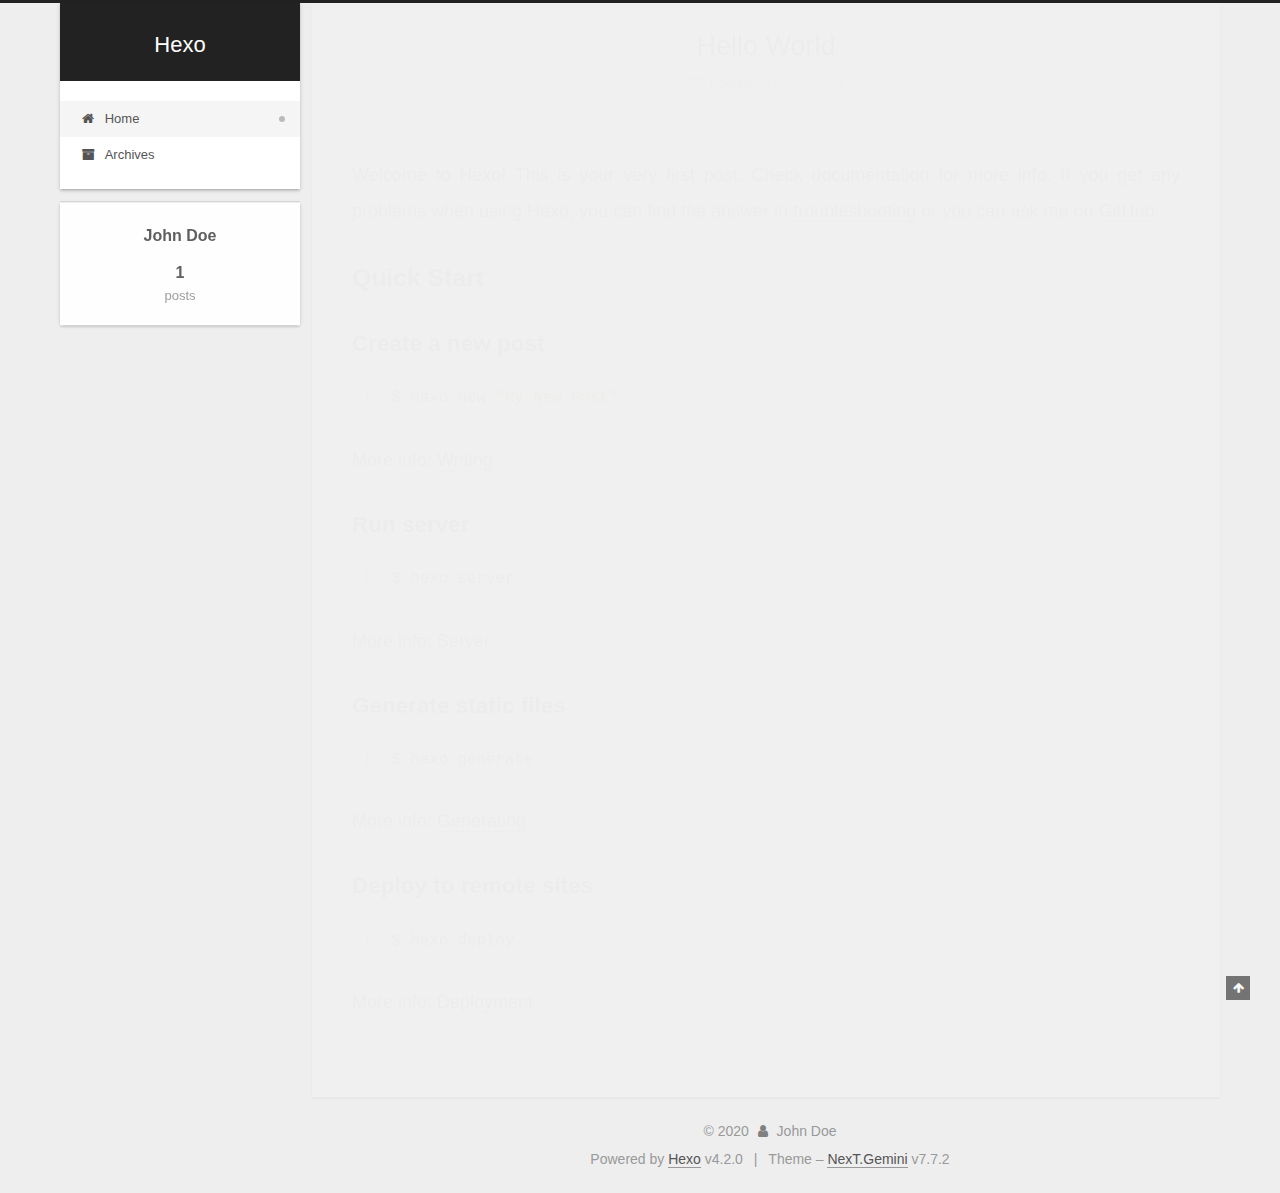
==== commit 21410e78: "Site updated: 2020-03-05 22:35:30" ====
--- a/index.html
+++ b/index.html
@@ -17,7 +17,7 @@
 
 <script id="hexo-configurations">
     var NexT = window.NexT || {};
-    var CONFIG = {"hostname":"yoursite.com","root":"/","scheme":"Muse","version":"7.7.2","exturl":false,"sidebar":{"position":"left","display":"post","padding":18,"offset":12,"onmobile":false},"copycode":{"enable":false,"show_result":false,"style":null},"back2top":{"enable":true,"sidebar":false,"scrollpercent":false},"bookmark":{"enable":false,"color":"#222","save":"auto"},"fancybox":false,"mediumzoom":false,"lazyload":false,"pangu":false,"comments":{"style":"tabs","active":null,"storage":true,"lazyload":false,"nav":null},"algolia":{"hits":{"per_page":10},"labels":{"input_placeholder":"Search for Posts","hits_empty":"We didn't find any results for the search: ${query}","hits_stats":"${hits} results found in ${time} ms"}},"localsearch":{"enable":false,"trigger":"auto","top_n_per_article":1,"unescape":false,"preload":false},"motion":{"enable":true,"async":false,"transition":{"post_block":"fadeIn","post_header":"slideDownIn","post_body":"slideDownIn","coll_header":"slideLeftIn","sidebar":"slideUpIn"}}};
+    var CONFIG = {"hostname":"yoursite.com","root":"/","scheme":"Gemini","version":"7.7.2","exturl":false,"sidebar":{"position":"left","display":"post","padding":18,"offset":12,"onmobile":false},"copycode":{"enable":false,"show_result":false,"style":null},"back2top":{"enable":true,"sidebar":false,"scrollpercent":false},"bookmark":{"enable":false,"color":"#222","save":"auto"},"fancybox":false,"mediumzoom":false,"lazyload":false,"pangu":false,"comments":{"style":"tabs","active":null,"storage":true,"lazyload":false,"nav":null},"algolia":{"hits":{"per_page":10},"labels":{"input_placeholder":"Search for Posts","hits_empty":"We didn't find any results for the search: ${query}","hits_stats":"${hits} results found in ${time} ms"}},"localsearch":{"enable":false,"trigger":"auto","top_n_per_article":1,"unescape":false,"preload":false},"motion":{"enable":true,"async":false,"transition":{"post_block":"fadeIn","post_header":"slideDownIn","post_body":"slideDownIn","coll_header":"slideLeftIn","sidebar":"slideUpIn"}}};
   </script>
 
   <meta property="og:type" content="website">
@@ -312,7 +312,7 @@
   <div class="powered-by">Powered by <a href="https://hexo.io/" class="theme-link" rel="noopener" target="_blank">Hexo</a> v4.2.0
   </div>
   <span class="post-meta-divider">|</span>
-  <div class="theme-info">Theme – <a href="https://muse.theme-next.org/" class="theme-link" rel="noopener" target="_blank">NexT.Muse</a> v7.7.2
+  <div class="theme-info">Theme – <a href="https://theme-next.org/" class="theme-link" rel="noopener" target="_blank">NexT.Gemini</a> v7.7.2
   </div>
 
         
@@ -338,7 +338,7 @@
 <script src="/js/motion.js"></script>
 
 
-<script src="/js/schemes/muse.js"></script>
+<script src="/js/schemes/pisces.js"></script>
 
 
 <script src="/js/next-boot.js"></script>
--- a/css/main.css
+++ b/css/main.css
@@ -1,5 +1,5 @@
 :root {
-  --body-bg-color: #fff;
+  --body-bg-color: #eee;
   --content-bg-color: #fff;
   --card-bg-color: #f5f5f5;
   --text-color: #555;
@@ -305,10 +305,10 @@
   border-bottom-width: 1px;
 }
 .btn {
-  background: #222;
-  border: 2px solid #222;
-  border-radius: 0;
-  color: #fff;
+  background: #fff;
+  border: 2px solid #555;
+  border-radius: 2px;
+  color: #555;
   display: inline-block;
   font-size: 0.875em;
   line-height: 2;
@@ -320,9 +320,9 @@
   transition-timing-function: ease-in-out;
 }
 .btn:hover {
-  background: #fff;
+  background: #222;
   border-color: #222;
-  color: #222;
+  color: #fff;
 }
 .btn + .btn {
   margin: 0 0 8px 8px;
@@ -894,9 +894,9 @@
   margin: 0.1em 0.2em;
 }
 .comment-button-group .comment-button.active {
-  background: #fff;
+  background: #222;
   border-color: #222;
-  color: #222;
+  color: #fff;
 }
 .comment-position {
   display: none;
@@ -921,16 +921,16 @@
 }
 .main-inner {
   margin: 0 auto;
-  width: 700px;
+  width: calc(100% - 20px);
 }
 @media (min-width: 1200px) {
   .main-inner {
-    width: 800px;
+    width: 1160px;
   }
 }
 @media (min-width: 1600px) {
   .main-inner {
-    width: 900px;
+    width: 73%;
   }
 }
 .header {
@@ -938,16 +938,16 @@
 }
 .header-inner {
   margin: 0 auto;
-  width: 700px;
+  width: calc(100% - 20px);
 }
 @media (min-width: 1200px) {
   .header-inner {
-    width: 800px;
+    width: 1160px;
   }
 }
 @media (min-width: 1600px) {
   .header-inner {
-    width: 900px;
+    width: 73%;
   }
 }
 .site-brand-container {
@@ -988,7 +988,7 @@
   vertical-align: top;
 }
 .site-subtitle {
-  color: #999;
+  color: #ddd;
   font-size: 0.8125em;
   margin: 10px 0;
 }
@@ -1130,22 +1130,22 @@
   display: inline-block;
 }
 .site-author-image {
-  border: 2px solid #333;
+  border: 1px solid #eee;
   display: block;
   margin: 0 auto;
-  max-width: 96px;
+  max-width: 120px;
   padding: 2px;
 }
 .site-author-name {
-  color: #f5f5f5;
-  font-weight: normal;
-  margin: 5px 0 0;
+  color: var(--text-color);
+  font-weight: 600;
+  margin: 0;
   text-align: center;
 }
 .site-description {
   color: #999;
-  font-size: 1em;
-  margin-top: 5px;
+  font-size: 0.8125em;
+  margin-top: 0;
   text-align: center;
 }
 .links-of-author {
@@ -1162,7 +1162,7 @@
 }
 .links-of-author a::before,
 .links-of-author span.exturl::before {
-  background: #d1ffff;
+  background: #26ffff;
   border-radius: 50%;
   content: ' ';
   display: inline-block;
@@ -1243,14 +1243,14 @@
   margin-left: 10px;
 }
 .sidebar-nav li:hover {
-  color: #f5f5f5;
+  color: #fc6423;
 }
 .sidebar-nav .sidebar-nav-active {
-  border-bottom-color: #87daff;
-  color: #87daff;
+  border-bottom-color: #fc6423;
+  color: #fc6423;
 }
 .sidebar-nav .sidebar-nav-active:hover {
-  color: #87daff;
+  color: #fc6423;
 }
 .sidebar-panel {
   display: none;
@@ -1279,7 +1279,7 @@
   }
 }
 .sidebar-toggle:hover .toggle-line {
-  background: #87daff;
+  background: #fc6423;
 }
 .post-toc {
   font-size: 0.875em;
@@ -1318,14 +1318,14 @@
   display: block;
 }
 .post-toc .nav .active > a {
-  border-bottom-color: #87daff;
-  color: #87daff;
+  border-bottom-color: #fc6423;
+  color: #fc6423;
 }
 .post-toc .nav .active-current > a {
-  color: #87daff;
+  color: #fc6423;
 }
 .post-toc .nav .active-current > a:hover {
-  color: #87daff;
+  color: #fc6423;
 }
 .site-state {
   display: flex;
@@ -1340,20 +1340,20 @@
   padding: 0 15px;
 }
 .site-state-item:not(:first-child) {
-  border-left: 1px solid #333;
+  border-left: 1px solid #eee;
 }
 .site-state-item a {
   border-bottom: none;
 }
 .site-state-item-count {
   display: block;
-  font-size: 1.25em;
+  font-size: 1em;
   font-weight: 600;
   text-align: center;
 }
 .site-state-item-name {
-  color: inherit;
-  font-size: 0.875em;
+  color: #999;
+  font-size: 0.8125em;
 }
 .footer {
   color: #999;
@@ -1370,16 +1370,16 @@
   box-sizing: border-box;
   margin: 0 auto;
   text-align: center;
-  width: 700px;
+  width: calc(100% - 20px);
 }
 @media (min-width: 1200px) {
   .footer-inner {
-    width: 800px;
+    width: 1160px;
   }
 }
 @media (min-width: 1600px) {
   .footer-inner {
-    width: 900px;
+    width: 73%;
   }
 }
 .with-love {
@@ -1461,7 +1461,7 @@
   color: #fff;
   cursor: pointer;
   left: 30px;
-  opacity: 1;
+  opacity: 0.6;
   padding: 0 6px;
   position: fixed;
   transition-property: bottom;
@@ -1472,10 +1472,10 @@
   display: none;
 }
 .back-to-top:hover {
-  color: #87daff;
+  color: #fc6423;
 }
 .back-to-top.back-to-top-on {
-  bottom: 19px;
+  bottom: 30px;
 }
 @media (max-width: 991px) {
   .back-to-top {
@@ -2119,156 +2119,430 @@
 .tag-cloud a:hover {
   color: #222 !important;
 }
-@media (max-width: 767px) {
-  .header-inner,
-  .main-inner,
+.header {
+  margin: 0 auto;
+  position: relative;
+  width: calc(100% - 20px);
+}
+@media (min-width: 1200px) {
+  .header {
+    width: 1160px;
+  }
+}
+@media (min-width: 1600px) {
+  .header {
+    width: 73%;
+  }
+}
+@media (max-width: 991px) {
+  .header {
+    width: auto;
+  }
+}
+.header-inner {
+  background: var(--content-bg-color);
+  border-radius: initial;
+  box-shadow: 0 2px 2px 0 rgba(0,0,0,0.12), 0 3px 1px -2px rgba(0,0,0,0.06), 0 1px 5px 0 rgba(0,0,0,0.12);
+  overflow: hidden;
+  padding: 0;
+  position: absolute;
+  top: 0;
+  width: 240px;
+}
+@media (min-width: 1200px) {
+  .header-inner {
+    width: 240px;
+  }
+}
+@media (max-width: 991px) {
+  .header-inner {
+    border-radius: initial;
+    position: relative;
+    width: auto;
+  }
+}
+.main-inner {
+  align-items: flex-start;
+  display: flex;
+  justify-content: space-between;
+  flex-direction: row-reverse;
+}
+@media (max-width: 991px) {
+  .main-inner {
+    width: auto;
+  }
+}
+.content-wrap {
+  background: var(--content-bg-color);
+  border-radius: initial;
+  box-shadow: 0 2px 2px 0 rgba(0,0,0,0.12), 0 3px 1px -2px rgba(0,0,0,0.06), 0 1px 5px 0 rgba(0,0,0,0.12);
+  box-sizing: border-box;
+  padding: 40px;
+  width: calc(100% - 252px);
+}
+@media (max-width: 991px) {
+  .content-wrap {
+    border-radius: initial;
+    padding: 20px;
+    width: 100%;
+  }
+}
+.footer-inner {
+  padding-left: 260px;
+}
+.back-to-top {
+  left: auto;
+  right: 30px;
+}
+@media (max-width: 991px) {
+  .back-to-top {
+    right: 20px;
+  }
+}
+@media (max-width: 991px) {
   .footer-inner {
+    padding-left: 0;
+    padding-right: 0;
     width: auto;
   }
 }
-.header-inner {
-  padding-top: 100px;
-}
-@media (max-width: 767px) {
-  .header-inner {
-    padding-top: 50px;
-  }
-}
-.main-inner {
-  padding-bottom: 60px;
-}
-.content {
-  padding-top: 70px;
-}
-@media (max-width: 767px) {
-  .content {
-    padding-top: 35px;
-  }
-}
-embed {
+.site-brand-container {
+  background: #222;
+}
+@media (max-width: 991px) {
+  .site-brand-container {
+    box-shadow: 0 0 16px rgba(0,0,0,0.5);
+  }
+}
+.site-meta {
+  padding: 20px 0;
+}
+.brand {
+  padding: 0;
+}
+.site-subtitle {
+  margin: 10px 10px 0;
+}
+.custom-logo-image {
+  margin-top: 20px;
+}
+@media (max-width: 991px) {
+  .custom-logo-image {
+    display: none;
+  }
+}
+@media (min-width: 768px) and (max-width: 991px) {
+  .site-nav-toggle,
+  .site-nav-right {
+    display: flex;
+    flex-direction: column;
+    justify-content: center;
+  }
+}
+.site-nav-toggle .toggle,
+.site-nav-right .toggle {
+  color: #fff;
+}
+.site-nav-toggle .toggle .toggle-line,
+.site-nav-right .toggle .toggle-line {
+  background: #fff;
+}
+@media (min-width: 768px) and (max-width: 991px) {
+  .site-nav {
+    display: none;
+  }
+}
+.menu-item-active a::after {
+  background: #bbb;
+  border-radius: 50%;
+  content: ' ';
+  height: 6px;
+  margin-top: -3px;
+  position: absolute;
+  right: 15px;
+  top: 50%;
+  width: 6px;
+}
+.menu .menu-item {
   display: block;
-  margin: 0 auto 25px auto;
-}
-.custom-logo .site-meta-headline {
-  text-align: center;
-}
-.custom-logo .site-title {
-  color: #222;
-  margin: 10px auto 0;
-}
-.custom-logo .site-title a {
-  border: 0;
-}
-.custom-logo-image {
-  background: #fff;
-  margin: 0 auto;
-  max-width: 150px;
-  padding: 5px;
-}
-.brand {
-  background: #222;
-}
-@media (max-width: 767px) {
-  .site-nav {
-    border-bottom: 1px solid #ddd;
-    border-top: 1px solid #ddd;
-    left: 0;
-    margin: 0;
-    padding: 0;
-    width: 100%;
-  }
-}
-@media (max-width: 767px) {
-  .menu {
-    text-align: left;
-  }
-}
-.menu-item-active a,
-.menu .menu-item a:hover,
-.menu .menu-item span.exturl:hover {
-  background: transparent;
-  border-bottom: 1px solid var(--link-hover-color) !important;
-}
-@media (max-width: 767px) {
-  .menu-item-active a,
-  .menu .menu-item a:hover,
-  .menu .menu-item span.exturl:hover {
-    border-bottom: 1px dotted #ddd !important;
-  }
-}
-@media (max-width: 767px) {
-  .menu .menu-item {
-    margin: 0 10px;
-  }
+  margin: 0;
 }
 .menu .menu-item a,
 .menu .menu-item span.exturl {
-  border-bottom: 1px solid transparent;
-}
-@media (max-width: 767px) {
-  .menu .menu-item a,
-  .menu .menu-item span.exturl {
-    padding: 5px 10px;
-  }
-}
-@media (min-width: 768px) and (max-width: 991px) {
-  .menu .menu-item .fa {
-    display: block;
-    line-height: 2;
-    margin-right: 0;
-    width: 100%;
-  }
-}
-@media (min-width: 992px) {
-  .menu .menu-item .fa {
-    display: block;
-    line-height: 2;
-    margin-right: 0;
-    width: 100%;
+  padding: 5px 20px;
+  position: relative;
+  text-align: left;
+  transition-property: background-color;
+}
+@media (max-width: 991px) {
+  .menu .menu-item.menu-item-search {
+    display: none;
   }
 }
 .menu .menu-item .badge {
-  background: #eee;
-  padding: 1px 4px;
+  background: #ccc;
+  border-radius: 10px;
+  color: #fff;
+  float: right;
+  padding: 2px 5px;
+  text-shadow: 1px 1px 0 rgba(0,0,0,0.1);
+  vertical-align: middle;
 }
 .sub-menu {
-  margin: 10px 0;
+  background: var(--content-bg-color);
+  border-bottom: 1px solid #ddd;
+  margin: 0;
+  padding: 6px 0;
 }
 .sub-menu .menu-item {
   display: inline-block;
 }
+.sub-menu .menu-item a,
+.sub-menu .menu-item span.exturl {
+  background: transparent;
+  margin: 5px 10px;
+  padding: initial;
+}
+.sub-menu .menu-item a:hover,
+.sub-menu .menu-item span.exturl:hover {
+  background: transparent;
+  color: #fc6423;
+}
+.sub-menu .menu-item a::after,
+.sub-menu .menu-item span.exturl::after {
+  content: initial !important;
+}
+.sub-menu .menu-item-active a {
+  border-bottom-color: #fc6423;
+  color: #fc6423;
+}
+.sub-menu .menu-item-active a:hover {
+  border-bottom-color: #fc6423;
+}
 .sidebar {
-  left: -320px;
-}
-.sidebar.sidebar-active {
-  left: 0;
-}
-.sidebar {
-  width: 320px;
-  z-index: 1200;
-  transition-delay: 0s;
-  transition-duration: 0.2s;
-  transition-timing-function: ease-out;
-}
-.sidebar a,
-.sidebar span.exturl {
-  border-bottom-color: #555;
-  color: #999;
-}
-.sidebar a:hover,
-.sidebar span.exturl:hover {
-  border-bottom-color: #eee;
-  color: #eee;
-}
-.links-of-blogroll-item {
-  padding: 2px 10px;
-}
-.links-of-blogroll-item a,
-.links-of-blogroll-item span.exturl {
+  background: var(--body-bg-color);
+  box-shadow: none;
+  margin-top: 100%;
+  position: static;
+  width: 240px;
+}
+@media (max-width: 991px) {
+  .sidebar {
+    display: none;
+  }
+}
+.sidebar-toggle {
+  display: none;
+}
+.sidebar-inner {
+  background: var(--content-bg-color);
+  border-radius: initial;
+  box-shadow: 0 2px 2px 0 rgba(0,0,0,0.12), 0 3px 1px -2px rgba(0,0,0,0.06), 0 1px 5px 0 rgba(0,0,0,0.12), 0 -1px 0.5px 0 rgba(0,0,0,0.09);
+  box-sizing: border-box;
+  color: var(--text-color);
+  width: 240px;
+  opacity: 0;
+}
+.sidebar-inner.affix {
+  position: fixed;
+  top: 12px;
+}
+.sidebar-inner.affix-bottom {
+  position: absolute;
+}
+.site-state-item {
+  padding: 0 10px;
+}
+.sidebar-button {
+  border-bottom: 1px dotted #ccc;
+  border-top: 1px dotted #ccc;
+  margin-top: 10px;
+  text-align: center;
+}
+.sidebar-button a {
+  border: 0;
+  color: #fc6423;
+  display: block;
+}
+.sidebar-button a:hover {
+  background: none;
+  border: 0;
+  color: #e34603;
+}
+.sidebar-button a:hover .fa {
+  color: #e34603;
+}
+.links-of-author {
+  display: flex;
+  flex-wrap: wrap;
+  margin-top: 10px;
+  justify-content: center;
+}
+.links-of-author-item {
+  margin: 5px 0 0;
+  width: 50%;
+}
+.links-of-author-item a,
+.links-of-author-item span.exturl {
   box-sizing: border-box;
   display: inline-block;
-  max-width: 280px;
+  margin-bottom: 0;
+  margin-right: 0;
+  max-width: 216px;
   overflow: hidden;
+  padding: 0 5px;
   text-overflow: ellipsis;
   white-space: nowrap;
 }
+.links-of-author-item a,
+.links-of-author-item span.exturl {
+  border-bottom: none;
+  display: block;
+  text-decoration: none;
+}
+.links-of-author-item a::before,
+.links-of-author-item span.exturl::before {
+  display: none;
+}
+.links-of-author-item a:hover,
+.links-of-author-item span.exturl:hover {
+  background: var(--body-bg-color);
+  border-radius: 4px;
+}
+.links-of-author-item .fa {
+  margin-right: 2px;
+}
+.links-of-blogroll-item {
+  padding: 0;
+}
+.content-wrap {
+  background: initial;
+  box-shadow: initial;
+  padding: initial;
+}
+.post-block {
+  background: var(--content-bg-color);
+  border-radius: initial;
+  box-shadow: 0 2px 2px 0 rgba(0,0,0,0.12), 0 3px 1px -2px rgba(0,0,0,0.06), 0 1px 5px 0 rgba(0,0,0,0.12);
+  padding: 40px;
+}
+.post-block + .post-block {
+  border-radius: initial;
+  box-shadow: 0 2px 2px 0 rgba(0,0,0,0.12), 0 3px 1px -2px rgba(0,0,0,0.06), 0 1px 5px 0 rgba(0,0,0,0.12), 0 -1px 0.5px 0 rgba(0,0,0,0.09);
+  margin-top: 12px;
+}
+.comments {
+  background: var(--content-bg-color);
+  border-radius: initial;
+  box-shadow: 0 2px 2px 0 rgba(0,0,0,0.12), 0 3px 1px -2px rgba(0,0,0,0.06), 0 1px 5px 0 rgba(0,0,0,0.12), 0 -1px 0.5px 0 rgba(0,0,0,0.09);
+  margin: auto;
+  margin-top: 12px;
+  padding: 40px;
+}
+.tabs-comment {
+  margin-top: 1em;
+}
+.posts-expand {
+  padding-top: initial;
+}
+.post-eof {
+  display: none;
+}
+.pagination {
+  background: var(--content-bg-color);
+  border-radius: initial;
+  border-top: initial;
+  box-shadow: 0 2px 2px 0 rgba(0,0,0,0.12), 0 3px 1px -2px rgba(0,0,0,0.06), 0 1px 5px 0 rgba(0,0,0,0.12), 0 -1px 0.5px 0 rgba(0,0,0,0.09);
+  margin: 12px 0 0;
+  padding: 10px 0 10px;
+}
+.pagination .prev,
+.pagination .next,
+.pagination .page-number {
+  margin-bottom: initial;
+  top: initial;
+}
+.main {
+  padding-bottom: initial;
+}
+.footer {
+  bottom: auto;
+}
+.sub-menu {
+  border-bottom: initial;
+  box-shadow: 0 2px 2px 0 rgba(0,0,0,0.12), 0 3px 1px -2px rgba(0,0,0,0.06), 0 1px 5px 0 rgba(0,0,0,0.12);
+}
+.sub-menu + .content .post-block {
+  box-shadow: 0 2px 2px 0 rgba(0,0,0,0.12), 0 3px 1px -2px rgba(0,0,0,0.06), 0 1px 5px 0 rgba(0,0,0,0.12), 0 -1px 0.5px 0 rgba(0,0,0,0.09);
+  margin-top: 12px;
+}
+@media (min-width: 768px) and (max-width: 991px) {
+  .sub-menu + .content .post-block {
+    margin-top: 10px;
+  }
+}
+@media (max-width: 767px) {
+  .sub-menu + .content .post-block {
+    margin-top: 8px;
+  }
+}
+.post-body h1,
+.post-body h2 {
+  border-bottom: 1px solid #eee;
+}
+.post-body h3 {
+  border-bottom: 1px dotted #eee;
+}
+@media (min-width: 768px) and (max-width: 991px) {
+  .content-wrap {
+    padding: 10px;
+  }
+  .posts-expand {
+    margin: initial;
+  }
+  .posts-expand .post-button {
+    margin-top: 20px;
+  }
+  .post-block {
+    border-radius: initial;
+    box-shadow: 0 2px 2px 0 rgba(0,0,0,0.12), 0 3px 1px -2px rgba(0,0,0,0.06), 0 1px 5px 0 rgba(0,0,0,0.12), 0 -1px 0.5px 0 rgba(0,0,0,0.09);
+    padding: 20px;
+  }
+  .post-block + .post-block {
+    margin-top: 10px;
+  }
+  .comments {
+    margin-top: 10px;
+    padding: 10px 20px;
+  }
+  .pagination {
+    margin: 10px 0 0;
+  }
+}
+@media (max-width: 767px) {
+  .content-wrap {
+    padding: 8px;
+  }
+  .posts-expand {
+    margin: initial;
+  }
+  .posts-expand .post-button {
+    margin: 12px 0;
+  }
+  .post-block {
+    border-radius: initial;
+    box-shadow: 0 2px 2px 0 rgba(0,0,0,0.12), 0 3px 1px -2px rgba(0,0,0,0.06), 0 1px 5px 0 rgba(0,0,0,0.12), 0 -1px 0.5px 0 rgba(0,0,0,0.09);
+    min-height: auto;
+    padding: 12px;
+  }
+  .post-block + .post-block {
+    margin-top: 8px;
+  }
+  .comments {
+    margin-top: 8px;
+    padding: 10px 12px;
+  }
+  .pagination {
+    margin: 8px 0 0;
+  }
+}
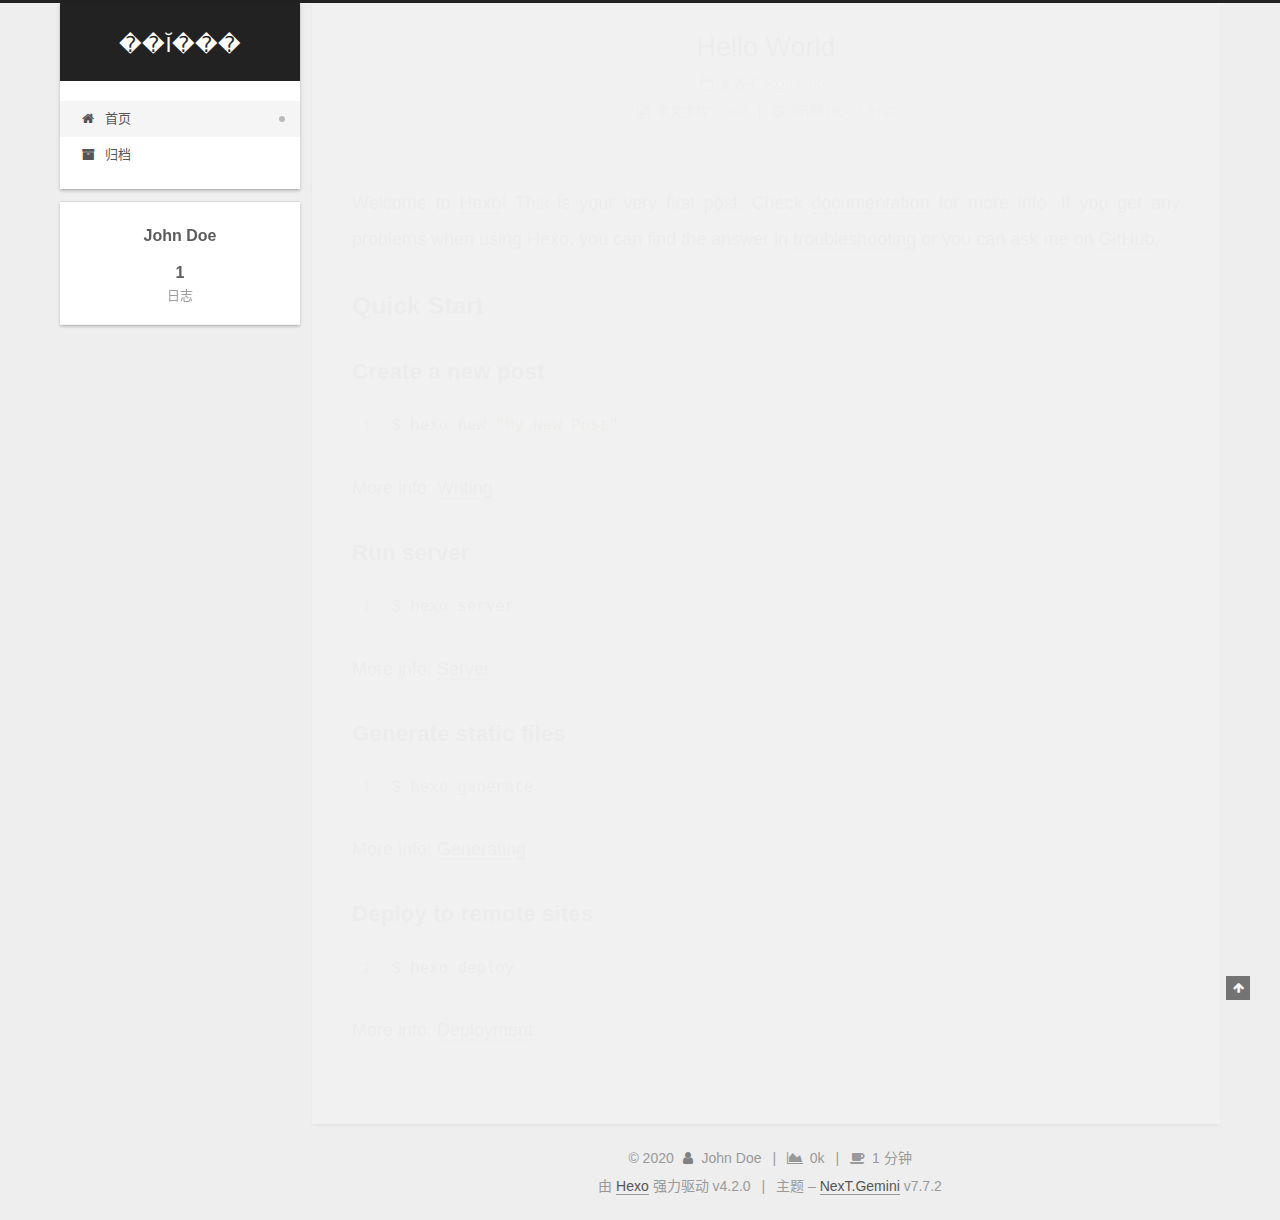
==== commit 8d46ecd0: "Site updated: 2020-03-05 22:47:01" ====
--- a/index.html
+++ b/index.html
@@ -1,5 +1,5 @@
 <!DOCTYPE html>
-<html lang="en">
+<html lang="zh-CN">
 <head>
   <meta charset="UTF-8">
 <meta name="viewport" content="width=device-width, initial-scale=1, maximum-scale=2">
@@ -21,10 +21,10 @@
   </script>
 
   <meta property="og:type" content="website">
-<meta property="og:title" content="Hexo">
+<meta property="og:title" content="��Ĭ���">
 <meta property="og:url" content="http://yoursite.com/index.html">
-<meta property="og:site_name" content="Hexo">
-<meta property="og:locale" content="en_US">
+<meta property="og:site_name" content="��Ĭ���">
+<meta property="og:locale" content="zh_CN">
 <meta property="article:author" content="John Doe">
 <meta name="twitter:card" content="summary">
 
@@ -40,7 +40,7 @@
   };
 </script>
 
-  <title>Hexo</title>
+  <title>��Ĭ���</title>
   
 
 
@@ -80,7 +80,7 @@
     <header class="header" itemscope itemtype="http://schema.org/WPHeader">
       <div class="header-inner"><div class="site-brand-container">
   <div class="site-nav-toggle">
-    <div class="toggle" aria-label="Toggle navigation bar">
+    <div class="toggle" aria-label="切换导航栏">
       <span class="toggle-line toggle-line-first"></span>
       <span class="toggle-line toggle-line-middle"></span>
       <span class="toggle-line toggle-line-last"></span>
@@ -92,7 +92,7 @@
     <div>
       <a href="/" class="brand" rel="start">
         <span class="logo-line-before"><i></i></span>
-        <span class="site-title">Hexo</span>
+        <span class="site-title">��Ĭ���</span>
         <span class="logo-line-after"><i></i></span>
       </a>
     </div>
@@ -110,12 +110,12 @@
   <ul id="menu" class="menu">
         <li class="menu-item menu-item-home">
 
-    <a href="/" rel="section"><i class="fa fa-fw fa-home"></i>Home</a>
+    <a href="/" rel="section"><i class="fa fa-fw fa-home"></i>首页</a>
 
   </li>
         <li class="menu-item menu-item-archives">
 
-    <a href="/archives/" rel="section"><i class="fa fa-fw fa-archive"></i>Archives</a>
+    <a href="/archives/" rel="section"><i class="fa fa-fw fa-archive"></i>归档</a>
 
   </li>
   </ul>
@@ -143,7 +143,7 @@
         
   
   
-  <article itemscope itemtype="http://schema.org/Article" class="post-block home" lang="en">
+  <article itemscope itemtype="http://schema.org/Article" class="post-block home" lang="zh-CN">
     <link itemprop="mainEntityOfPage" href="http://yoursite.com/2020/03/05/hello-world/">
 
     <span hidden itemprop="author" itemscope itemtype="http://schema.org/Person">
@@ -153,7 +153,7 @@
     </span>
 
     <span hidden itemprop="publisher" itemscope itemtype="http://schema.org/Organization">
-      <meta itemprop="name" content="Hexo">
+      <meta itemprop="name" content="��Ĭ���">
     </span>
       <header class="post-header">
         <h1 class="post-title" itemprop="name headline">
@@ -166,12 +166,26 @@
               <span class="post-meta-item-icon">
                 <i class="fa fa-calendar-o"></i>
               </span>
-              <span class="post-meta-item-text">Posted on</span>
-
-              <time title="Created: 2020-03-05 21:38:35" itemprop="dateCreated datePublished" datetime="2020-03-05T21:38:35+08:00">2020-03-05</time>
+              <span class="post-meta-item-text">发表于</span>
+
+              <time title="创建时间：2020-03-05 21:38:35" itemprop="dateCreated datePublished" datetime="2020-03-05T21:38:35+08:00">2020-03-05</time>
             </span>
 
-          
+          <br>
+            <span class="post-meta-item" title="本文字数">
+              <span class="post-meta-item-icon">
+                <i class="fa fa-file-word-o"></i>
+              </span>
+                <span class="post-meta-item-text">本文字数：</span>
+              <span>357</span>
+            </span>
+            <span class="post-meta-item" title="阅读时长">
+              <span class="post-meta-item-icon">
+                <i class="fa fa-clock-o"></i>
+              </span>
+                <span class="post-meta-item-text">阅读时长 &asymp;</span>
+              <span>1 分钟</span>
+            </span>
 
         </div>
       </header>
@@ -255,10 +269,10 @@
 
       <ul class="sidebar-nav motion-element">
         <li class="sidebar-nav-toc">
-          Table of Contents
+          文章目录
         </li>
         <li class="sidebar-nav-overview">
-          Overview
+          站点概览
         </li>
       </ul>
 
@@ -278,7 +292,7 @@
           <a href="/archives/">
         
           <span class="site-state-item-count">1</span>
-          <span class="site-state-item-name">posts</span>
+          <span class="site-state-item-name">日志</span>
         </a>
       </div>
   </nav>
@@ -308,11 +322,21 @@
     <i class="fa fa-user"></i>
   </span>
   <span class="author" itemprop="copyrightHolder">John Doe</span>
-</div>
-  <div class="powered-by">Powered by <a href="https://hexo.io/" class="theme-link" rel="noopener" target="_blank">Hexo</a> v4.2.0
+    <span class="post-meta-divider">|</span>
+    <span class="post-meta-item-icon">
+      <i class="fa fa-area-chart"></i>
+    </span>
+    <span title="站点总字数">0k</span>
+    <span class="post-meta-divider">|</span>
+    <span class="post-meta-item-icon">
+      <i class="fa fa-coffee"></i>
+    </span>
+    <span title="站点阅读时长">1 分钟</span>
+</div>
+  <div class="powered-by">由 <a href="https://hexo.io/" class="theme-link" rel="noopener" target="_blank">Hexo</a> 强力驱动 v4.2.0
   </div>
   <span class="post-meta-divider">|</span>
-  <div class="theme-info">Theme – <a href="https://theme-next.org/" class="theme-link" rel="noopener" target="_blank">NexT.Gemini</a> v7.7.2
+  <div class="theme-info">主题 – <a href="https://theme-next.org/" class="theme-link" rel="noopener" target="_blank">NexT.Gemini</a> v7.7.2
   </div>
 
         
--- a/css/main.css
+++ b/css/main.css
@@ -1162,7 +1162,7 @@
 }
 .links-of-author a::before,
 .links-of-author span.exturl::before {
-  background: #26ffff;
+  background: #fff;
   border-radius: 50%;
   content: ' ';
   display: inline-block;
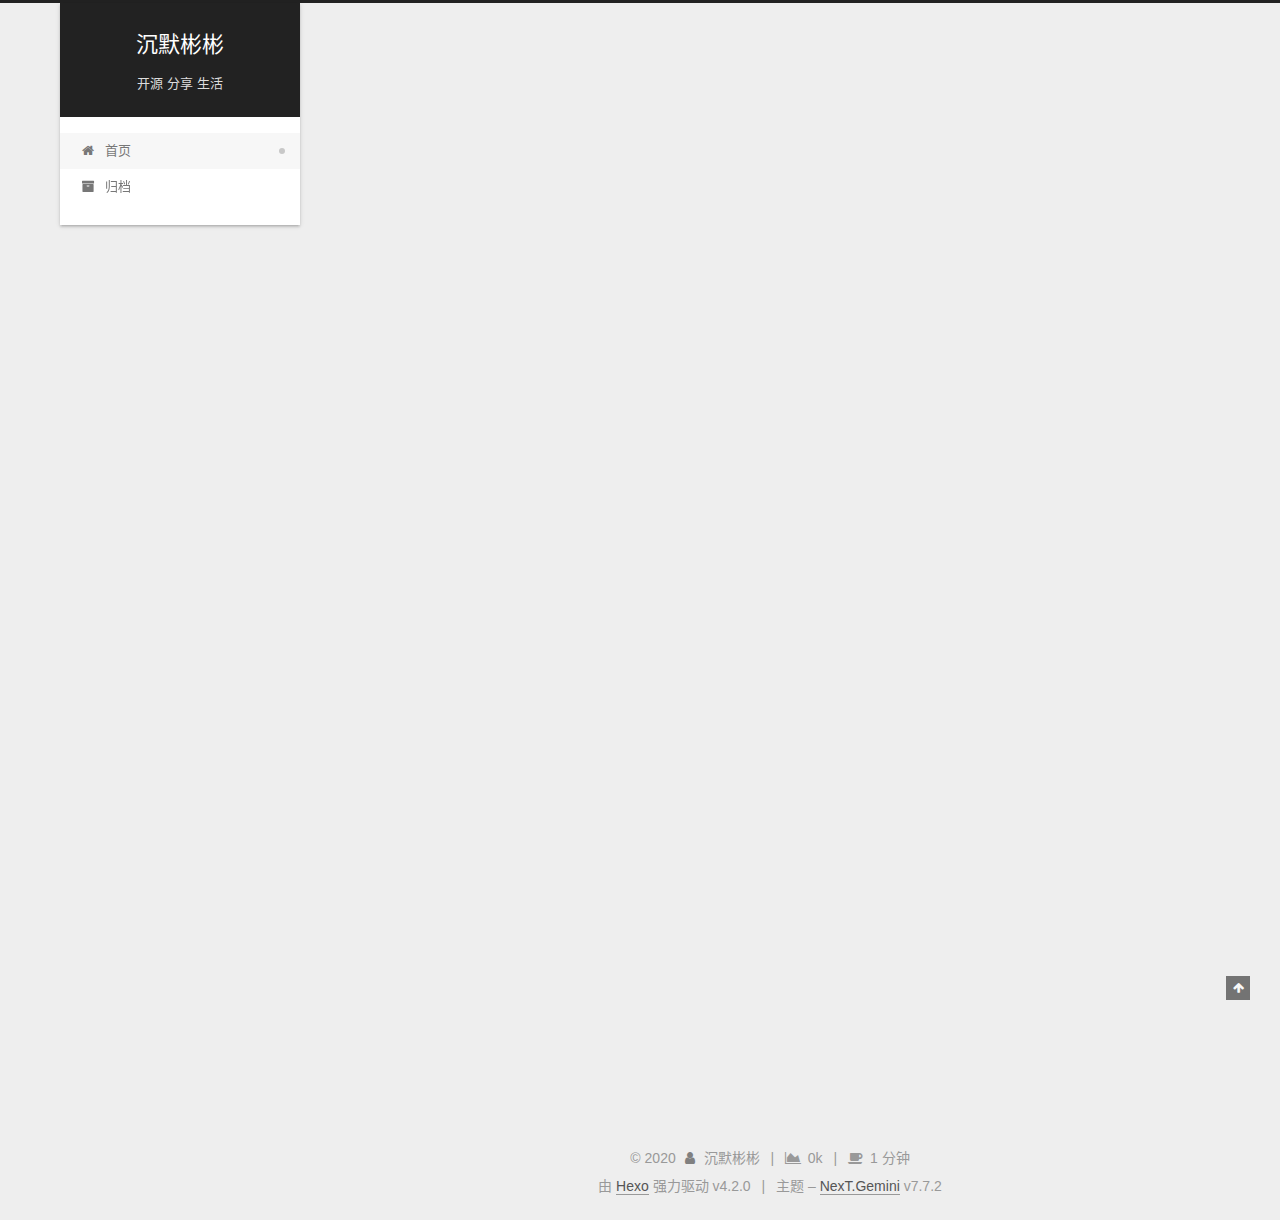
==== commit aa8a12f7: "Site updated: 2020-03-05 23:04:17" ====
--- a/index.html
+++ b/index.html
@@ -21,11 +21,11 @@
   </script>
 
   <meta property="og:type" content="website">
-<meta property="og:title" content="��Ĭ���">
+<meta property="og:title" content="沉默彬彬">
 <meta property="og:url" content="http://yoursite.com/index.html">
-<meta property="og:site_name" content="��Ĭ���">
+<meta property="og:site_name" content="沉默彬彬">
 <meta property="og:locale" content="zh_CN">
-<meta property="article:author" content="John Doe">
+<meta property="article:author" content="沉默彬彬">
 <meta name="twitter:card" content="summary">
 
 <link rel="canonical" href="http://yoursite.com/">
@@ -40,7 +40,7 @@
   };
 </script>
 
-  <title>��Ĭ���</title>
+  <title>沉默彬彬</title>
   
 
 
@@ -92,10 +92,11 @@
     <div>
       <a href="/" class="brand" rel="start">
         <span class="logo-line-before"><i></i></span>
-        <span class="site-title">��Ĭ���</span>
+        <span class="site-title">沉默彬彬</span>
         <span class="logo-line-after"><i></i></span>
       </a>
     </div>
+        <p class="site-subtitle">开源 分享 生活</p>
   </div>
 
   <div class="site-nav-right">
@@ -148,12 +149,12 @@
 
     <span hidden itemprop="author" itemscope itemtype="http://schema.org/Person">
       <meta itemprop="image" content="/images/avatar.gif">
-      <meta itemprop="name" content="John Doe">
+      <meta itemprop="name" content="沉默彬彬">
       <meta itemprop="description" content="">
     </span>
 
     <span hidden itemprop="publisher" itemscope itemtype="http://schema.org/Organization">
-      <meta itemprop="name" content="��Ĭ���">
+      <meta itemprop="name" content="沉默彬彬">
     </span>
       <header class="post-header">
         <h1 class="post-title" itemprop="name headline">
@@ -283,7 +284,7 @@
 
       <div class="site-overview-wrap sidebar-panel">
         <div class="site-author motion-element" itemprop="author" itemscope itemtype="http://schema.org/Person">
-  <p class="site-author-name" itemprop="name">John Doe</p>
+  <p class="site-author-name" itemprop="name">沉默彬彬</p>
   <div class="site-description" itemprop="description"></div>
 </div>
 <div class="site-state-wrap motion-element">
@@ -321,7 +322,7 @@
   <span class="with-love">
     <i class="fa fa-user"></i>
   </span>
-  <span class="author" itemprop="copyrightHolder">John Doe</span>
+  <span class="author" itemprop="copyrightHolder">沉默彬彬</span>
     <span class="post-meta-divider">|</span>
     <span class="post-meta-item-icon">
       <i class="fa fa-area-chart"></i>
--- a/css/main.css
+++ b/css/main.css
@@ -1162,7 +1162,7 @@
 }
 .links-of-author a::before,
 .links-of-author span.exturl::before {
-  background: #fff;
+  background: #60ffc6;
   border-radius: 50%;
   content: ' ';
   display: inline-block;
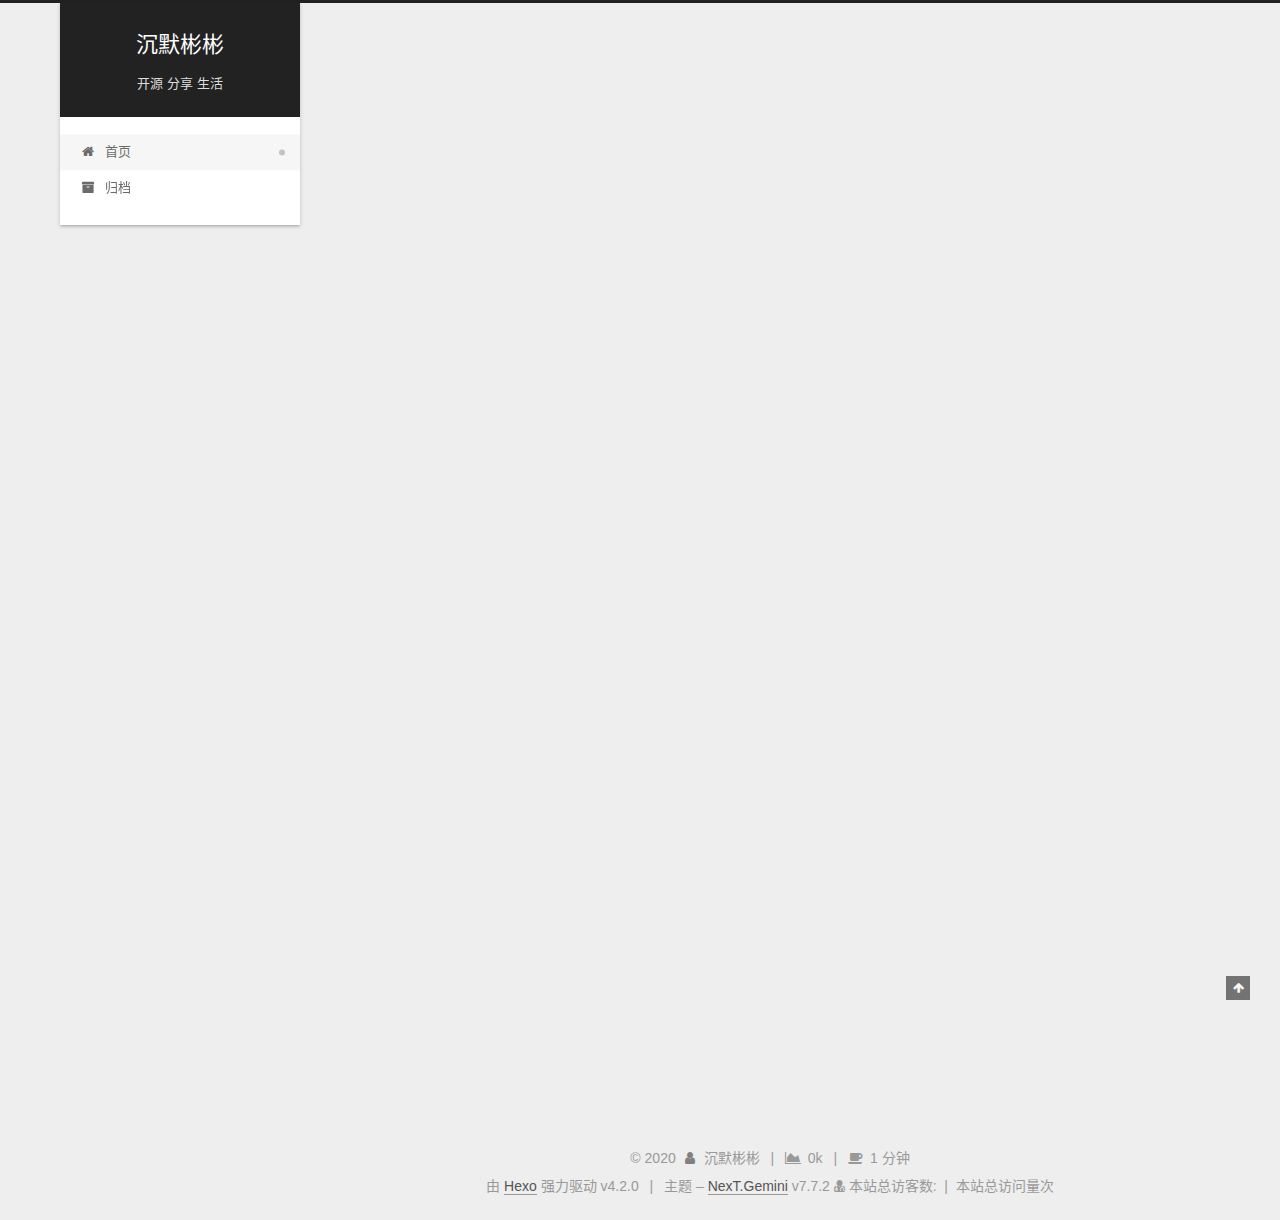
==== commit 4cedf961: "Site updated: 2020-03-05 23:52:42" ====
--- a/index.html
+++ b/index.html
@@ -298,6 +298,20 @@
       </div>
   </nav>
 </div>
+  <div class="links-of-author motion-element">
+      <span class="links-of-author-item">
+        <a href="https://github.com/binbin99" title="GitHub → https:&#x2F;&#x2F;github.com&#x2F;binbin99" rel="noopener" target="_blank"><i class="fa fa-fw fa-github"></i>GitHub</a>
+      </span>
+      <span class="links-of-author-item">
+        <a href="mailto:1085156448@qq.com" title="E-Mail → mailto:1085156448@qq.com" rel="noopener" target="_blank"><i class="fa fa-fw fa-envelope"></i>E-Mail</a>
+      </span>
+      <span class="links-of-author-item">
+        <a href="https://stackoverflow.com/yourname" title="StackOverflow → https:&#x2F;&#x2F;stackoverflow.com&#x2F;yourname" rel="noopener" target="_blank"><i class="fa fa-fw fa-stack-overflow"></i>StackOverflow</a>
+      </span>
+      <span class="links-of-author-item">
+        <a href="https://youtube.com/yourname" title="YouTube → https:&#x2F;&#x2F;youtube.com&#x2F;yourname" rel="noopener" target="_blank"><i class="fa fa-fw fa-youtube"></i>YouTube</a>
+      </span>
+  </div>
 
 
 
@@ -339,6 +353,16 @@
   <span class="post-meta-divider">|</span>
   <div class="theme-info">主题 – <a href="https://theme-next.org/" class="theme-link" rel="noopener" target="_blank">NexT.Gemini</a> v7.7.2
   </div>
+<div class="powered-by">
+  <i class="fa fa-user-md"></i>
+  <span id="busuanzi_container_site_uv">
+    本站总访客数:<span id="busuanzi_value_site_uv"></span>&nbsp;&nbsp;| 
+  </span>
+  <span id="busuanzi_container_site_pv">
+      &nbsp;本站总访问量<span id="busuanzi_value_site_pv"></span>次
+  </span>
+  </div>
+  </div>
 
         
 
@@ -391,5 +415,5 @@
 
   
 
-</body>
+<script src="/live2dw/lib/L2Dwidget.min.js?094cbace49a39548bed64abff5988b05"></script><script>L2Dwidget.init({"log":false,"pluginJsPath":"lib/","pluginModelPath":"assets/","pluginRootPath":"live2dw/","tagMode":false});</script></body>
 </html>
--- a/css/main.css
+++ b/css/main.css
@@ -921,7 +921,7 @@
 }
 .main-inner {
   margin: 0 auto;
-  width: calc(100% - 20px);
+  width: calc(100% - 252px);
 }
 @media (min-width: 1200px) {
   .main-inner {
@@ -938,7 +938,7 @@
 }
 .header-inner {
   margin: 0 auto;
-  width: calc(100% - 20px);
+  width: calc(100% - 252px);
 }
 @media (min-width: 1200px) {
   .header-inner {
@@ -1162,7 +1162,7 @@
 }
 .links-of-author a::before,
 .links-of-author span.exturl::before {
-  background: #60ffc6;
+  background: #ffdea4;
   border-radius: 50%;
   content: ' ';
   display: inline-block;
@@ -1370,7 +1370,7 @@
   box-sizing: border-box;
   margin: 0 auto;
   text-align: center;
-  width: calc(100% - 20px);
+  width: calc(100% - 252px);
 }
 @media (min-width: 1200px) {
   .footer-inner {
@@ -2122,7 +2122,7 @@
 .header {
   margin: 0 auto;
   position: relative;
-  width: calc(100% - 20px);
+  width: calc(100% - 252px);
 }
 @media (min-width: 1200px) {
   .header {
